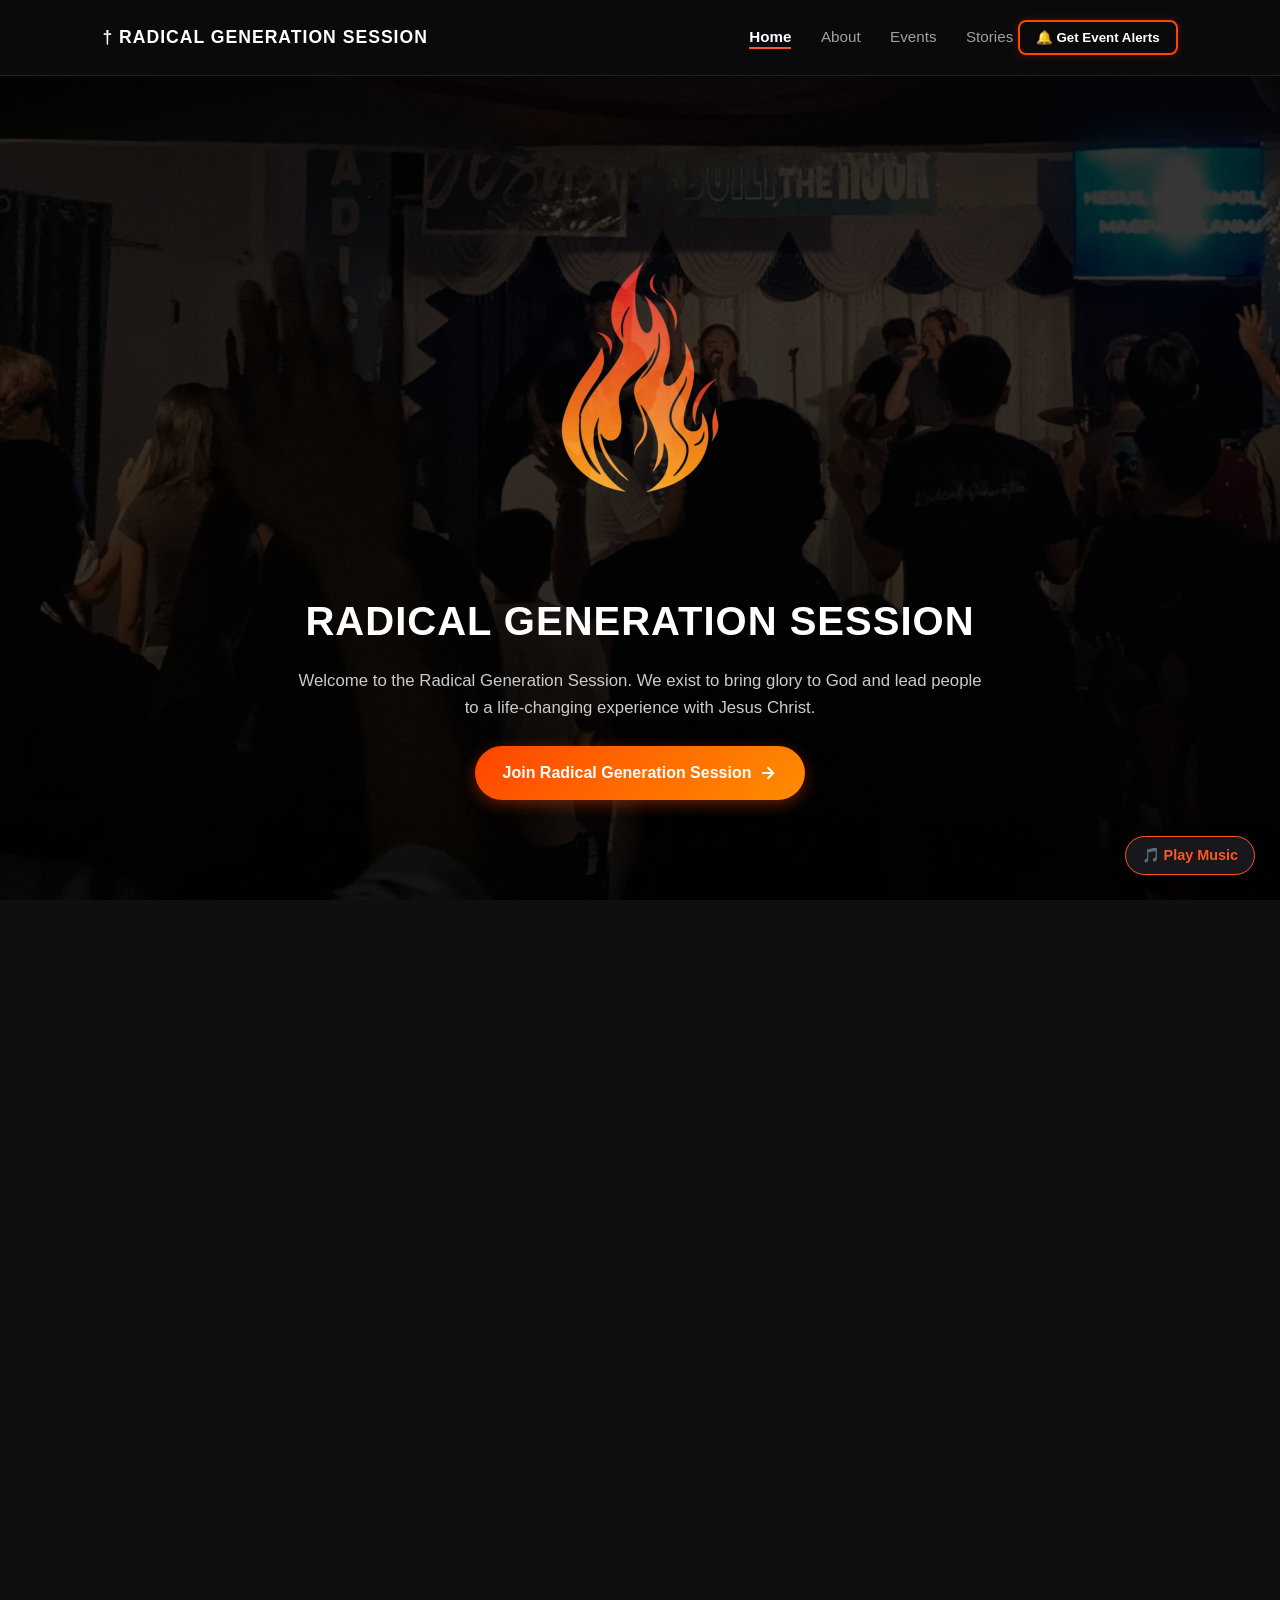
==== index.html @ 25a80cc8 "Fix install btn" ====
<!DOCTYPE html>
<html lang="en">

<head>
    <meta charset="UTF-8">
    <meta name="viewport" content="width=device-width, initial-scale=1.0">
    <meta name="google-site-verification" content="_Vs2YyUw2Pgkyx4G6cuYYoRx3PlEzMVV9MTxrG2JtIc" />
    <meta property="og:type" content="website">
    <meta property="og:url" content="https://radicalsession.vercel.app/">
    <meta property="og:title" content="Radical Generation Session">
    <meta property="og:description"
        content="Official website of Radical Generation Session. Join us and discover our upcoming events, sessions, and community updates.">
    <meta property="og:image" content="https://radicalsession.vercel.app/og-image.png">
    <meta property="og:image:secure_url" content="https://radicalsession.vercel.app/og-image.png">
    <meta property="og:image:type" content="image/png">
    <meta property="og:image:width" content="1200">
    <meta property="og:image:height" content="630">
    <meta name="theme-color" content="#ff5722">
    <title>Home | Radical Generation Session</title>
    <link rel="manifest" href="manifest.json">
    <link rel="stylesheet" href="../asset/style.css">
    <link rel="stylesheet" href="../asset/main.css">
    <link rel="stylesheet" href="https://cdnjs.cloudflare.com/ajax/libs/font-awesome/6.4.0/css/all.min.css">
    <script defer src="/_vercel/insights/script.js"></script>
    <!-- Google tag (gtag.js) -->
    <script async src="https://www.googletagmanager.com/gtag/js?id=G-73RLPNJV5B"></script>
    <script>
        window.dataLayer = window.dataLayer || [];
        function gtag() { dataLayer.push(arguments); }
        gtag('js', new Date());

        gtag('config', 'G-73RLPNJV5B');
    </script>
    <script src="https://cdn.onesignal.com/sdks/web/v16/OneSignalSDK.page.js" defer></script>
    <script>
        window.OneSignalDeferred = window.OneSignalDeferred || [];
        OneSignalDeferred.push(async function (OneSignal) {
            await OneSignal.init({
                appId: "712414ea-132e-44b8-88fd-bf781441266a",
                safari_web_id: "web.onesignal.auto.365cbfbd-b203-4342-b6f2-394fa1a1712a",
                notifyButton: {
                    enable: false,
                },
            });
        });
    
    </script>
</head>
<style>
    /* I-reset ang body at content-area para sakop ang buong lapad */
    body.main {
        margin: 0;
        padding: 0;
        width: 100%;
        overflow-x: hidden;
    }

    #content-area {
        width: 100%;
        margin: 0;
        padding: 0;
        box-sizing: border-box;
    }

    .frame {
        mix-blend-mode: screen;
        /* Para kainin at itago ang solid white background ng JPG */
        background: transparent;
    }

    /* Siguraduhing ang header at hero section ay walang fixed margin sa gilid tuwing mobile */
    @media (max-width: 768px) {

        .navigation,
        .hero {
            width: 100%;
            margin-left: 0;
            margin-right: 0;
            padding-left: 10px;
            padding-right: 10px;
            box-sizing: border-box;
        }
    }
</style>

<body class="main">
    <audio id="bgMusic" loop>
        <source src="../music/liyab.mp3" type="audio/mp3">
        Your browser does not support the audio element.
    </audio>

    <!-- Floating Play/Pause Music Button (Para kontrolin ng user) -->
    <button id="musicToggleBtn" onclick="toggleMusic()" class="music-btn" title="Toggle Background Music">
        🎵 Play Music
    </button>
    <main id="content-area">


        <!-- Navigation Header -->
        <header class="navigation">
            <div class="logo">† RADICAL GENERATION SESSION</div>
            <nav>
                <a href="index.html" class="active">Home</a>
                <a href="About.html">About</a>
                <a href="Events.html">Events</a>
                <a href="stories.html">Stories</a>
                <!-- Custom OneSignal Notification Button -->
                <button id="subscribeBtn" class="rgen-notification-btn">
                    🔔 Get Event Alerts
                </button>
                <button id="installBtn" style="display: none;">📲 Install RGen App</button>
            </nav>
        </header>

        <!-- Hero Section -->
        <section class="hero">
            <div class="overlay">
                <div class="content">
                    <div class="flame-container">
                        <img src="images/flame3.png" alt="fire" width="300px" class="frame">
                        <span class="spark s1"></span>
                        <span class="spark s2"></span>
                        <span class="spark s3"></span>
                    </div>
                    <h1 class="typing-text"><br>RADICAL GENERATION SESSION</h1>
                    <p>
                        Welcome to the Radical Generation Session. We exist to bring glory to God and lead people to a
                        life-changing experience with Jesus Christ.
                    </p>
                    <a href="https://www.facebook.com/profile.php?id=61561593338354" target="_blank"
                        class="btn-join">Join Radical Generation Session
                        <svg xmlns="http://www.w3.org/2000/svg" width="18" height="18" viewBox="0 0 24 24" fill="none"
                            stroke="currentColor" stroke-width="2.5" stroke-linecap="round" stroke-linejoin="round"
                            style="margin-left: 8px; transition: transform 0.3s ease;">
                            <path d="M5 12h14"></path>
                            <path d="m12 5 7 7-7 7"></path>
                        </svg>
                    </a>
                </div>
            </div>
        </section>
        <section class="visit-section">
            <div class="#about-heading">
                <h2>Plan Your Visit</h2>
                <div class="about-line"></div>
                <p style="color: #aaa; margin-top: 10px; font-size: 0.95rem;">First time joining us? Narito ang ilang
                    simpleng gabay para sa iyo!</p>
            </div>
            <div class="visit-grid">
                <div class="visit-step">
                    <span class="step-number">01</span>
                    <h4>Anong Oras Kami?</h4>
                    <p>Nagtitipon kami ng Linggo ng hapon 2:00 PM <b>LAST SUNDAY OF THE MONTH</b>. Mas magandang
                        dumating ng 5 minuto bago magsimula.</p>
                </div>
                <div class="visit-step">
                    <span class="step-number">02</span>
                    <h4>Saan ang Venue?</h4>
                    <p>📍 Jesus Christ the Word of Salvation Church
                        445 T. Sulit St., Brgy. Martirez Del ’96, Pateros</p>
                </div>
                <div class="visit-step">
                    <span class="step-number">03</span>
                    <h4>Ano ang Isusuot?</h4>
                    <p>Magsuot ka lamang ng komportable at casual na damit. Mas mahalaga ang iyong presensya kaysa
                        porma!</p>
                </div>
                <div class="visit-step">
                    <span class="step-number">04</span>
                    <h4>May Babayaran Ba?</h4>
                    <p>Libre ang Pag attend sa ating Radical Generation Session. Lahat ay welcome na sumamba at MagJoin.
                    </p>
                </div>
            </div>
        </section>
        <!-- UPCOMING EVENTS SECTION -->
        <section class="events-section">
            <div class="about-heading">
                <h2>Main Events</h2>
                <div class="about-line"></div>
                <p>Sama-sama tayong magtipon at sumamba! Narito ang aming mga susunod na gawain.</p>
            </div>

            <div class="events-grid">
                <!-- Event Card 1 -->
                <div class="event-card">
                    <div class="event-badge">LAST SUNDAY OF THE MONTH</div>
                    <div class="event-content">
                        <span class="event-type">Worship & Word Session</span>
                        <h3>R Gen Session</h3>
                        <p class="event-info">📍 JESUS CHRIST WORD OF SALVATION CHURCH | 🕒 2:00 PM</p>
                        <p class="event-desc">Hapon na full of hype, high-energy praise, at inspiring Word session para
                            sa lahat ng youth.</p>

                    </div>
                </div>

                <!-- Event Card 2 -->
                <div class="event-card">
                    <div class="event-badge">EVERY SUNDAY</div>
                    <div class="event-content">
                        <span class="event-type">Sunday Service</span>
                        <h3>Sunday Service</h3>
                        <p class="event-info">📍 JESUS CHRIST WORD OF SALVATION CHURCH | 🕒 9:00 AM</p>
                        <p class="event-desc">Simulan ang iyong linggo na may kapayapaan at kagalakan. Magkita-kita tayo
                            sa tahanan ng Panginoon!</p>

                    </div>
                </div>
            </div>
        </section>
        <section class="faq-section">
            <div class="about-heading">
                <h2>Frequently Asked Questions</h2>
                <div class="about-line"></div>
                <p>May mga tanong ka ba? Narito ang mga sagot para sa iyo!</p>
            </div>

            <div class="faq-container">
                <div class="faq-item">
                    <button class="faq-question">
                        <span>Sino ba ang pwedeng sumali sa Radical Generation Session?</span>
                        <span class="faq-icon">+</span>
                    </button>
                    <div class="faq-answer">
                        <p>Lahat ng kabataan ay buong-pusong welcome dito! basta't gusto mong matuto, worship, at
                            makasama ang ating komunidad.</p>
                    </div>
                </div>

                <div class="faq-item">
                    <button class="faq-question">
                        <span>Kailangan ko bang magbayad para umattend?</span>
                        <span class="faq-icon">+</span>
                    </button>
                    <div class="faq-answer">
                        <p>Libre ang lahat ng ating mga pagtitipon at worship sessions. Walang anumang bayad para
                            makasama at makiisa sa aming mga gawain.</p>
                    </div>
                </div>

                <div class="faq-item">
                    <button class="faq-question">
                        <span>Anong klase ng mga kanta ang kinakanta tuwing session?</span>
                        <span class="faq-icon">+</span>
                    </button>
                    <div class="faq-answer">
                        <p>Mga modern worship songs at upbeat praise jams na tiyak na sasabay ka sa vibe, walang bored
                            moments dito!</p>
                    </div>
                </div>

                <div class="faq-item">
                    <button class="faq-question">
                        <span>Paano ko makikilala ang mga youth leaders o humingi ng prayer?</span>
                        <span class="faq-icon">+</span>
                    </button>
                    <div class="faq-answer">
                        <p>Pwede kang lumapit sa ating mga core leaders pagkatapos ng session o i-click ang "Join
                            Radical Generation Session" button sa itaas para mag-message sa aming official Facebook
                            page.</p>
                    </div>
                </div>
            </div>
        </section>
    </main>
    <!-- 1. TESTIMONIES / LIFE STORIES CAROUSEL -->
    <section class="testimonies-section">
        <div class="about-heading">
            <h2>Life Stories & Testimonies</h2>
            <div class="about-line"></div>
            <p>Mula sa kadiliman patungo sa liwanag—narito ang kwento ng pagbabago ng mga kabataan.</p>
        </div>

        <div class="testimonies-carousel">
            <button class="carousel-btn prev-btn" onclick="moveSlide(-1)">&#10094;</button>

            <div class="testimonial-card-wrapper">
                <div class="testimonial-card active">
                    <p class="quote">"Sobrang saya sa pakiramdam nang maranasan ko ang pagmamahal ng Diyos sa R Gen
                        Session. Natagpuan ko rito ang tunay na saya, mga totoong kaibigan, at pamilyang nagmamalasakit
                        sa akin."</p>
                    <h4 class="author-name">Sanjee</h4>
                    <span class="author-role">R Gen Attendee</span>
                </div>

                <div class="testimonial-card">
                    <p class="quote">"Pure joy at unforgettable moments talaga sa R Gen Session! Dahil kay Jesus,
                        nakahanap ako ng mga solid na kaibigan at pamilya—no cap, 'di ko na feel na mag-isa ako</p>
                    <h4 class="author-name">Isaac</h4>
                    <span class="author-role">R Gen Attendee</span>
                </div>

                <div class="testimonial-card">
                    <p class="quote">"Napakasayang maging bahagi ng komunidad na ito. Walang judgment, puro pagmamahal
                        at suporta sa espirituwal na paglago ng bawat isa."</p>
                    <h4 class="author-name">Joshua Santos</h4>
                    <span class="author-role">R Gen Attendee</span>
                </div>
            </div>

            <button class="carousel-btn next-btn" onclick="moveSlide(1)">&#10095;</button>
        </div>
    </section>

    <!-- YOUTH WALL OF TESTIMONIES SECTION -->
    <section class="testimonies-section">
        <div class="testimonies-wrapper">

            <!-- HEADER (SA ITAAS) -->
            <div class="testimonies-header">
                <h2>Youth Testimonies</h2>
                <p>Basahin ang mga kwento ng pagbabago, pag-asa, at gabay ng Panginoon sa buhay ng ating mga miyembro.
                </p>
            </div>

            <!-- CARDS GRID (SA GITNA) -->
            <div class="testimonies-grid">
                <!-- Card 1 -->
                <div class="testimony-card">
                    <div class="quote-icon">❝</div>
                    <p class="story-excerpt">"Akala ko noon nag-iisa lang ako sa mga problema ko sa school at pamilya.
                        Pero nung sumali ako dito, nahanap ko ang tunay na pamilya at lakas kay Lord."</p>
                    <div class="story-author">
                        <h4>Santino</h4>
                        <span>Youth Member</span>
                    </div>
                </div>

                <!-- Card 2 -->
                <div class="testimony-card">
                    <div class="quote-icon">❝</div>
                    <p class="story-excerpt">"Dati mahiyain ako at takot humarap sa maraming tao. Dahil sa mga youth
                        sessions natin, natutunan kong i-surrender ang takot ko at gamitin ang talento ko para sa
                        Kanya."</p>
                    <div class="story-author">
                        <h4>Lei</h4>
                        <span>Youth Leader</span>
                    </div>
                </div>
            </div>

            <!-- BUTTON (SA IBABA) -->
            <div class="testimonies-action">
                <a href="stories.html" class="btn-stories">Read More Stories →</a>
            </div>

        </div>

    </section>

    <!-- 3. INTERACTIVE DARK FOOTER -->
    <footer class="site-footer">
        <div class="footer-container">
            <div class="footer-col">
                <h3>† Radical Generation</h3>
                <p>We exist to bring glory to God and lead young people to a life-changing experience with Jesus Christ.
                </p>
            </div>

            <div class="footer-col">
                <h4>Quick Links</h4>
                <ul>
                    <li><a href="index.html">Home</a></li>
                    <li><a href="About.html">About Us</a></li>
                    <li><a href="Events.html">Events</a></li>
                    <li><a href="sermons.html">Sermons</a></li>
                </ul>
            </div>

            <div class="footer-col">
                <h4>Gathering Schedule</h4>
                <p><strong>Youth Session:</strong> 2:00 PM LAST SUNDAY OF THE MONTH</p><br>
                <p><strong>Venue:</strong>📍 Jesus Christ the Word of Salvation Church
                    445 T. Sulit St., Brgy. Martirez Del ’96, Pateros</p>
            </div>

            <div class="footer-col">
                <h4>Connect With Us</h4>
                <div class="social-links">
                    <a href="https://www.facebook.com/profile.php?id=61561593338354" target="_blank" class="social-icon"
                        aria-label="Facebook">
                        <i class="fab fa-facebook-f"></i>
                    </a>
                    <a href="#" target="_blank" class="social-icon" aria-label="Instagram">
                        <i class="fab fa-instagram"></i>
                    </a>
                    <a href="#" target="_blank" class="social-icon" aria-label="YouTube">
                        <i class="fab fa-youtube"></i>
                    </a>
                </div>
            </div>
        </div>

        <div class="footer-bottom">
            <p>&copy; 2026 Radical Generation Session. All Rights Reserved.</p>
        </div>
    </footer>

    <script src="script.js"></script>
    <script>
      if ('serviceWorker' in navigator) {
        window.addEventListener('load', () => {
          navigator.serviceWorker.register('/sw.js')
            .then(reg => console.log('Service Worker registered! Scope:', reg.scope))
            .catch(err => console.log('Service Worker registration failed:', err));
        });
      }
    </script>
</body>

</html>
---- asset/style.css ----
/* Reset & Base Styles */
* {
    margin: 0;
    padding: 0;
    box-sizing: border-box;
    font-family: 'Poppins', sans-serif;
}

body, .main {
    background-color: #0f0f11;
    color: #f1f1f1;
    line-height: 1.6;
    animation: fadeIn 0.8s ease-in-out;
}
/* Header & Navigation */

html, body {
    width: 100%;
    height: 100%;
    overflow-x: hidden;
    overflow-y: hidden; /* Para mawala ang scrollbar */
    background-color: #0f0f11;
}
/* PWA Custom Install Button Styling */
#installBtn {
  background: linear-gradient(135deg, #ff5722, #ff8a65);
  color: #ffffff;
  font-family: inherit;
  font-size: 0.95rem;
  font-weight: 600;
  padding: 10px 20px;
  border: none;
  border-radius: 25px;
  cursor: pointer;
  box-shadow: 0 4px 15px rgba(255, 87, 34, 0.4);
  transition: all 0.3s ease;
  display: inline-flex;
  align-items: center;
  gap: 8px;
 
}

/* Hover and Active States */
#installBtn:hover {
  transform: translateY(-2px);
  box-shadow: 0 6px 20px rgba(255, 87, 34, 0.6);
  background: linear-gradient(135deg, #e64a19, #ff7043);
}

#installBtn:active {
  transform: translateY(0);
  box-shadow: 0 2px 8px rgba(255, 87, 34, 0.3);
}
/* Subtle Pulse Animation */
@keyframes pulse {
  0% {
    box-shadow: 0 0 0 0 rgba(255, 87, 34, 0.7);
  }
  70% {
    box-shadow: 0 0 0 12px rgba(255, 87, 34, 0);
  }
  100% {
    box-shadow: 0 0 0 0 rgba(255, 87, 34, 0);
  }
}
/* Custom OneSignal Flame Orange Button Style */
.rgen-notification-btn {
  background: transparent;
  border: 2px solid #ff4500;
  color: #ffffff;
  padding: 8px 16px;
  border-radius: 8px;
  font-weight: bold;
  cursor: pointer;
  transition: all 0.3s ease-in-out;
  box-shadow: 0 0 10px rgba(255, 69, 0, 0.2);
}

.rgen-notification-btn:hover {
  background: #ff4500;
  color: #ffffff;
  box-shadow: 0 0 15px rgba(255, 69, 0, 0.6);
}
/* Navigation Header Animation */
.navigation {
    display: flex;
    justify-content: space-between;
    align-items: center;
    padding: 20px 8%;
    background-color: #0a0a0c;
    position: sticky;
    top: 0;
    z-index: 1000;
    border-bottom: 1px solid #222;
    /* Animation para bumaba ang header pagka-load ng page */
    animation: slideDownNav 0.8s ease-out;
}

@keyframes slideDownNav {
    from {
        opacity: 0;
        transform: translateY(-20px);
    }
    to {
        opacity: 1;
        transform: translateY(0);
    }
}

.logo {
    font-weight: 700;
    font-size: 1.1rem;
    color: #ffffff;
    letter-spacing: 1px;
    transition: transform 0.3s ease;
}

.logo:hover {
    transform: scale(1.02);
}

.navigation nav a {
    color: #a0a0a0;
    text-decoration: none;
    margin-left: 25px;
    font-size: 0.95rem;
    position: relative;
    padding-bottom: 4px;
    transition: color 0.3s ease;
}

/* Modern Expanding Underline Animation para sa Navigation Links */
.navigation nav a::after {
    content: '';
    position: absolute;
    width: 0;
    height: 2px;
    bottom: 0;
    left: 0;
    background-color: #ff5722; /* Kulay ng accent / flame mo */
    transition: width 0.35s cubic-bezier(0.16, 1, 0.3, 1);
}

.navigation nav a:hover::after,
.navigation nav a.active::after {
    width: 100%;
}

.navigation nav a:hover, 
.navigation nav a.active {
    color: #ffffff;
    font-weight: 600;
}
/* Hero Section (Home & General) */
.hero {
    position: relative;
    width: 100%;
    min-height: 80vh; /* Gawing min-height sa halip na fixed calc para may allowance */
    background: linear-gradient(rgba(0, 0, 0, 0.75), rgba(0, 0, 0, 0.85)), url('../images/youth.jpg') center/cover no-repeat;
    display: flex;
    align-items: center;
    justify-content: center;
    text-align: center;
    padding: 40px 20px;
}
/* Para sa flame image size at margin */
.hero .content img.frame, .hero-small .content img.frame {
    width: 250px; /* Pwede mong paliitin (halimbawa: 220px) o lakihan */
    margin-bottom: 15px; /* Agwat sa pagitan ng image at ng title heading */
}
.overlay {
    width: 100%;
    max-width: 900px;
    margin: 0 auto;
    display: flex;
    flex-direction: column;
    align-items: center;
    gap: 15px;
}
.content h1 {
    font-size: 2.5rem;
    font-weight: 700;
    margin-bottom: 15px;
    color: #ffffff;
    letter-spacing: 1px;
}

.content p {
    font-size: 1.05rem;
    color: #cccccc;
    max-width: 700px;
    margin: 0 auto 25px auto;
}

.btn-join {
    position: relative;
    display: inline-flex;
    align-items: center;
    justify-content: center;
    padding: 14px 28px;
    font-size: 1rem;
    font-weight: 700;
    color: #ffffff;
    text-decoration: none;
    border-radius: 50px; /* Fully rounded pill style */
    background: linear-gradient(135deg, #ff4500 0%, #ff6b00 50%, #ff8c00 100%);
    box-shadow: 0 4px 15px rgba(255, 69, 0, 0.4);
    overflow: hidden;
    cursor: pointer;
    transition: all 0.35s cubic-bezier(0.16, 1, 0.3, 1);
    animation: flamePulse 3s infinite ease-in-out; /* Continuous ambient pulse */
}

/* Shimmer Light Effect Across Button */
.btn-join::before {
    content: '';
    position: absolute;
    top: 0;
    left: -100%;
    width: 100%;
    height: 100%;
    background: linear-gradient(
        120deg,
        transparent,
        rgba(255, 255, 255, 0.35),
        transparent
    );
    transition: left 0.6s ease;
}

/* Hover State (Aangat, Mas Lalakas ang Glow) */
.btn-join:hover {
    transform: translateY(-4px) scale(1.03);
    box-shadow: 0 10px 25px rgba(255, 69, 0, 0.7);
    color: #ffffff;
}

.btn-join:hover::before {
    left: 100%; /* Dadaan ang liwanag mula kaliwa pakanan */
}

/* Active Click State */
.btn-join:active {
    transform: translateY(-1px) scale(0.98);
    box-shadow: 0 5px 15px rgba(255, 69, 0, 0.5);
}

/* Continuous Flame Glow Animation */
@keyframes flamePulse {
    0% {
        box-shadow: 0 4px 15px rgba(255, 69, 0, 0.4);
    }
    50% {
        box-shadow: 0 6px 22px rgba(255, 107, 0, 0.75);
    }
    100% {
        box-shadow: 0 4px 15px rgba(255, 69, 0, 0.4);
    }
}
.btn-join:hover svg {
    transform: translateX(5px);
}
/* Events */
.container {
    display: flex;
    height: 90vh;
    padding:  40px;
    margin-top: 30px;
   justify-content: flex-start;
   align-items: end;
   animation-name: fade;
   animation-duration: 3s;
   
}
img {
    border-radius: 30px;
    
}
.container {
    color:white;
    display: flex;
    justify-content: center;
    align-items: center;
}
.container p {
  font-size: 16px;
  padding-left: 100px;
}
.title {
  font-family: Arial, Helvetica, sans-serif;
  font-size: 50px;
  padding-left: 100px;
}

/* Siguraduhing may solid background ang bawat card para hindi lumusot ang background image */
.card {
    background: #18181c !important; /* Solid dark background */
    border: 1px solid #2a2a30;
    border-radius: 12px;
    padding: 15px;
    box-shadow: 0 8px 20px rgba(0, 0, 0, 0.6);
    transition: transform 0.3s ease;
}

.card:hover {
    transform: translateY(-5px);
    border-color: #444;
}

/* Istilo para sa mga larawan sa loob ng card */
.card img {
    width: 100%;
    height: 180px;
    object-fit: cover;
    border-radius: 8px;
    margin-bottom: 10px;
}

/* Istilo para sa text sa ilalim ng larawan */
.card p {
    color: #f1f1f1;
    font-size: 0.95rem;
    font-weight: 500;
    text-align: center;
    margin-top: 8px;
}

/* Gallery Grid Layout (Siguraduhing naka-grid o flex para hindi magpatong-patong) */
.gallery {
    display: grid;
    grid-template-columns: repeat(auto-fit, minmax(240px, 1fr));
    gap: 25px;
    padding: 20px 0;
}



@keyframes glow {
    0% { box-shadow: 0 0 5px rgb(255, 53, 2); }
  50% { box-shadow: 0 0 20px rgb(255, 102, 0); }
  100% { box-shadow: 0 0 5px rgb(255, 136, 0); }
}
@keyframes slideUp {
  from{transform:translatey(100px)}
}
@keyframes fade {
    from{opacity: 0}
    to{opacity: 1}
}

@keyframes fadeIn {
    from {
        opacity: 0;
        transform: translateY(10px);
    }
    to {
        opacity: 1;
        transform: translateY(0);
    }
}
@media (max-width: 768px) {
    /* Ginagawang full-width at inaalis ang gilid-gilid na espasyo sa mobile */
    .navigation {
        width: 100%;
        padding: 15px 15px;
        flex-direction: column;
        gap: 12px;
        box-sizing: border-box;
    }

    /* Lakihan nang kaunti ang logo para madaling basahin */
    .navigation .logo {
        font-size: 1.1rem;
        text-align: center;
    }

    /* Ayusin ang agwat at ayos ng nav links sa phone screen */
    .navigation nav {
        display: flex;
        justify-content: center;
        align-items: center;
        gap: 14px;
        width: 100%;
        flex-wrap: wrap;
    }

    /* Palakihin ang clickable area (padding) ng Home, About, Events, Stories para madaling pindutin ng daliri */
    .navigation nav a {
        font-size: 0.95rem;
        padding: 8px 10px;
        font-weight: 600;
        display: inline-block;
    }
}

/* --- ABOUT PAGE SPECIFIC STYLES (Para hindi mag-duplicate) --- */

.about-page {
    background-color: #0f0f11;
    color: #f1f1f1;
    margin: 0;
    font-family: 'Poppins', sans-serif;
}


.about-hero-overlay h1 {
    font-size: 2.8rem;
    font-weight: 700;
    margin-bottom: 10px;
    color: #ffffff;
}

.about-hero-overlay p {
    font-size: 1.1rem;
    color: #b0b0b0;
}

.about-main-container {
    max-width: 1100px;
    margin: 0 auto;
    padding: 50px 20px;
}

.about-content-block {
    margin-bottom: 60px;
}
.about-content-block.team-section {
    display: flex;
    flex-wrap: wrap;
    justify-content: center;
    gap: 30px;
    max-width: 1200px;
    margin: 0 auto;
    padding: 40px 20px;
    align-items: stretch; /* Sinisiguradong pantay ang haba ng bawat grupo */
}
.about-heading {
    text-align: center;
    margin-bottom: 40px;
}

.about-heading h2 {
    font-size: 2rem;
    color: #ffffff;
    letter-spacing: 1px;
}

.about-line {
    width: 60px;
    height: 3px;
    background-color: #ffffff;
    margin: 10px auto 0 auto;
}

/* Grids */
.about-grid-2 {
    display: grid;
    grid-template-columns: repeat(auto-fit, minmax(320px, 1fr));
    gap: 30px;
}

.about-grid-3 {
    display: grid;
    grid-template-columns: repeat(auto-fit, minmax(280px, 1fr));
    gap: 25px;
}

/* Cards */
.about-card {
    background: #18181c;
    padding: 35px;
    border-radius: 10px;
    border: 1px solid #282830;
    box-shadow: 0 4px 15px rgba(0, 0, 0, 0.5);
}

.about-card h3 {
    font-size: 1.4rem;
    margin-bottom: 15px;
    color: #ffffff;
    border-bottom: 1px solid #333;
    padding-bottom: 8px;
}

.about-card p {
    color: #cccccc;
    font-size: 0.95rem;
    line-height: 1.6;
}

/* Value Boxes */
.about-value-box {
    background: #18181c;
    padding: 30px;
    border-radius: 10px;
    border-left: 4px solid #ff5722;
    border-top: 1px solid #282830;
    border-right: 1px solid #282830;
    border-bottom: 1px solid #282830;
}

.about-value-box h4 {
    font-size: 1.2rem;
    margin-bottom: 10px;
    color: #ffffff;
}

.about-value-box p {
    color: #aaaaaa;
    font-size: 0.9rem;
}

/* Call to Action */
.about-cta {
    text-align: center;
    background: #18181c;
    padding: 50px 20px;
    border-radius: 10px;
    border: 1px solid #282830;
    margin-top: 40px;
}

.about-cta h2 {
    margin-bottom: 10px;
    color: #ffffff;
}

.about-cta p {
    color: #aaa;
    margin-bottom: 25px;
}

/* Styling para sa See Events and Memories Button (.about-btn) */
.about-btn {
    position: relative;
    display: inline-flex;
    align-items: center;
    justify-content: center;
    gap: 10px;
    padding: 14px 28px;
    font-size: 1rem;
    font-weight: 700;
    color: #ffffff;
    text-decoration: none;
    border-radius: 50px; /* Fully rounded pill style */
    background: linear-gradient(135deg, #ff4500 0%, #ff6b00 50%, #ff8c00 100%);
    box-shadow: 0 4px 15px rgba(255, 69, 0, 0.4);
    overflow: hidden;
    cursor: pointer;
    transition: all 0.35s cubic-bezier(0.16, 1, 0.3, 1);
    animation: flamePulse 3s infinite ease-in-out; /* Continuous ambient pulse */
}

/* Shimmer Light Effect Across Button */
.about-btn::before {
    content: '';
    position: absolute;
    top: 0;
    left: -100%;
    width: 100%;
    height: 100%;
    background: linear-gradient(
        120deg,
        transparent,
        rgba(255, 255, 255, 0.35),
        transparent
    );
    transition: left 0.6s ease;
}

/* Hover State (Aangat at mas liliwanag ang glow) */
.about-btn:hover {
    transform: translateY(-4px) scale(1.03);
    box-shadow: 0 10px 25px rgba(255, 69, 0, 0.7);
    color: #ffffff;
}

.about-btn:hover::before {
    left: 100%; /* Dadaan ang liwanag mula kaliwa pakanan */
}

/* Active Click State */
.about-btn:active {
    transform: translateY(-1px) scale(0.98);
    box-shadow: 0 5px 15px rgba(255, 69, 0, 0.5);
}




/* --- MOBILE RESPONSIVE DESIGN --- */

/* Para sa mga tablets at maliliit na laptop (Max width: 900px) */
@media screen and (max-width: 900px) {
    .navigation {
        padding: 15px 5%;
        flex-direction: column;
        gap: 12px;
    }

    .navigation nav {
        display: flex;
        gap: 15px;
        flex-wrap: wrap;
        justify-content: center;
    }

    .navigation nav a {
        margin-left: 0;
        font-size: 0.9rem;
    }

    .about-hero-section, .hero {
        height: 35vh;
        padding: 15px;
    }

    .about-hero-overlay h1, .content h1 {
        font-size: 2.1rem;
    }

    .about-main-container, #content-area {
        padding: 30px 15px;
    }
}

/* Para sa mga mobile phones (Max width: 600px) */
@media screen and (max-width: 600px) {
    .logo {
        font-size: 1rem;
        text-align: center;
    }

    .navigation nav {
        gap: 10px;
    }

    .navigation nav a {
        font-size: 0.85rem;
    }

    .about-hero-section, .hero {
        height: 30vh;
    }

    .about-hero-overlay h1, .content h1 {
        font-size: 1.7rem;
    }

    .about-hero-overlay p, .content p {
        font-size: 0.95rem;
    }

    /* Ginagawang isang column na lang ang mga grid para hindi siksikan */
    .about-grid-2, .about-grid-3, .gallery {
        grid-template-columns: 1fr;
        gap: 20px;
    }

    .about-card, .about-value-box, .card {
        padding: 20px;
    }

    .about-cta, .cta-section {
        padding: 35px 15px;
    }
}
.group-title{
    color: #ff5722;
    font-size: 1.15rem;
    font-weight: 700;
    letter-spacing: 1.5px;
    margin-bottom: 18px;
 
}

/* Team Profile Cards Section */

.team-grid {
    display: grid;
  grid-template-columns: repeat(auto-fit, minmax(260px, 1fr));
    gap: 25px;
    justify-content: center;
    align-items: stretch; /* Pantay ang taas ng mga cards */
    max-width: 1100px;
    margin: 0 auto;
}
.team-card {
    background: #16181e;
    border: 1px solid #2a2d36;
    border-radius: 16px;
    overflow: hidden;
    display: flex;
    flex-direction: column;
    justify-content: space-between;
    transition: transform 0.35s ease, border-color 0.35s ease, box-shadow 0.35s ease;
    cursor: pointer;
    height: 100%;
    box-shadow: 0 8px 20px rgba(0, 0, 0, 0.4);
}

/* Pantay na Sukat ng Larawan at Grayscale-to-Color / Hover Animation */
.team-card .team-img {
 width: 100%;
    height: 350px; /* Pantay-pantay na taas para sa lahat ng cards */
    object-fit: cover; /* Pinupuno ang buong lagayan nang hindi nasisira ang itsura */
    border-radius: 16px;
    margin: 0;
    padding: 0;
    display: block;
    filter: grayscale(100%);
    opacity: 0.85;
    transition: filter 0.4s ease, opacity 0.4s ease, transform 0.4s ease;
}

/* Hover Effect: Aangat ang card at magiging full color ang larawan */
.team-card:hover {
    transform: translateY(-8px);
    border-color: #ff4500;
    box-shadow: 0 12px 30px rgba(255, 69, 0, 0.35);
}
.team-card:hover .team-img {
    filter: grayscale(0%);
    opacity: 1;
    transform: scale(1.02);
}

/* Card Info Styling */
.team-info {
    padding: 20px;
    text-align: center;
    background: #16181e;
    flex-grow: 1;
    display: flex;
    flex-direction: column;
    justify-content: center;
}

.team-info h3 {
    color: #ffffff;
    font-size: 1.15rem;
    font-weight: 600;
    margin-bottom: 5px;
}

.team-info span {
    display: block;
    color: #ff6b00;
    font-size: 0.85rem;
    font-weight: 600;
    text-transform: uppercase;
    letter-spacing: 0.5px;
    margin-bottom: 8px;
}

.team-info p {
    color: #94a3b8;
    font-size: 0.82rem;
    line-height: 1.4;
    margin: 0;
}

/* Responsive para sa Mobile Screen */
@media (max-width: 768px) {
    .team-grid {
        grid-template-columns: 1fr;
        max-width: 340px;
    }
}
/* Plan Your Visit Section */
/* Plan Your Visit Styles */
.visit-section {
    padding: 60px 20px;
    max-width: 1100px;
    margin: 40px auto 0 auto; /* Binigyan ng space mula sa hero section */
    position: relative;
    z-index: 2; /* Sinisigurong nasa ibabaw ito at hindi natatakpan */
    background-color: #0f0f11;
}

.about-heading {
    text-align: center;
    margin-bottom: 40px;
}

.about-heading h2 {
    font-size: 2rem;
    color: #ffffff;
    letter-spacing: 1px;
}

.about-line {
    width: 60px;
    height: 3px;
    background-color: #ff5722;
    margin: 10px auto 0 auto;
}

/* ==========================================
   PLAN YOUR VISIT SECTION (Aesthetic & Aligned)
   ========================================== */
/* ==========================================
   PLAN YOUR VISIT SECTION & ANIMATIONS
   ========================================== */
.visit-section {
    padding: 80px 20px;
    max-width: 1200px;
    margin: 0 auto;
    background-color: transparent;
    /* Animation kapag nag-scroll pababa papunta rito */
    animation: fadeInUp 0.8s ease-out forwards;
}

/* Keyframes para sa Smooth Fade-In at Slide-Up effect */
@keyframes fadeInUp {
    from {
        opacity: 0;
        transform: translateY(40px);
    }
    to {
        opacity: 1;
        transform: translateY(0);
    }
}

/* Staggered delay effect para sa bawat card para isa-isa silang umakyat */
.visit-grid .visit-step:nth-child(1) {
    animation: fadeInUp 0.8s ease-out 0.1s forwards;
}
.visit-grid .visit-step:nth-child(2) {
    animation: fadeInUp 0.8s ease-out 0.2s forwards;
}
.visit-grid .visit-step:nth-child(3) {
    animation: fadeInUp 0.8s ease-out 0.3s forwards;
}
.visit-grid .visit-step:nth-child(4) {
    animation: fadeInUp 0.8s ease-out 0.4s forwards;
}

/* Base style ng Cards na may smooth hover transition */
.visit-step {
    background: #18181c;
    border: 1px solid #282830;
    border-radius: 12px;
    padding: 30px 22px;
    text-align: left;
    position: relative;
    overflow: hidden;
    opacity: 0; /* Nagsisimula nang nakatago para sa animation */
    transform: translateY(30px);
    transition: transform 0.3s ease, border-color 0.3s ease, box-shadow 0.3s ease;
}

.visit-step:hover {
    transform: translateY(-8px);
    border-color: #ff5722;
    box-shadow: 0 12px 30px rgba(255, 87, 34, 0.2);
}

.visit-step .step-number {
    font-size: 2.8rem;
    font-weight: 800;
    color: rgba(255, 87, 34, 0.25);
    position: absolute;
    top: 15px;
    right: 20px;
    pointer-events: none;
    transition: color 0.3s ease;
}

.visit-step:hover .step-number {
    color: rgba(255, 87, 34, 0.55); /* Luminaw ang number kapag ho-hover */
}

.visit-step h4 {
    color: #ffffff;
    font-size: 1.15rem;
    font-weight: 600;
    margin-bottom: 12px;
    padding-right: 30px;
}

.visit-step p {
    color: #b0b0b8;
    font-size: 0.88rem;
    line-height: 1.6;
    margin: 0;
}

/* ==========================================
   FAQ ACCORDION SECTION STYLING
   ========================================== */
.faq-section {
    padding: 80px 20px;
    max-width: 900px;
    margin: 0 auto;
}

.faq-container {
    margin-top: 40px;
    display: flex;
    flex-direction: column;
    gap: 15px;
}

.faq-item {
    background: #18181c;
    border: 1px solid #282830;
    border-radius: 10px;
    overflow: hidden;
    transition: border-color 0.3s ease;
}

.faq-item:hover {
    border-color: #ff5722;
}

.faq-question {
    width: 100%;
    background: none;
    border: none;
    padding: 20px 25px;
    display: flex;
    justify-content: space-between;
    align-items: center;
    color: #ffffff;
    font-size: 1.05rem;
    font-weight: 600;
    text-align: left;
    cursor: pointer;
    transition: color 0.3s ease;
}

.faq-question:hover {
    color: #ff5722;
}

.faq-icon {
    font-size: 1.3rem;
    font-weight: 400;
    color: #ff5722;
    transition: transform 0.3s ease;
}

/* Kapag aktibo o bukas ang FAQ */
.faq-item.active .faq-icon {
    transform: rotate(45deg);
}

.faq-answer {
    max-height: 0;
    overflow: hidden;
    transition: max-height 0.35s ease-out, padding 0.35s ease;
    padding: 0 25px;
    background: #121215;
}

.faq-answer p {
    color: #b0b0b8;
    font-size: 0.9rem;
    line-height: 1.6;
    margin: 0;
    padding-bottom: 20px;
}
/* Siguraduhing sakop ng Hero ang buong viewport height */
.hero, .hero-section {
    min-height: 100vh;
    height: 100vh;
    display: flex;
    flex-direction: column;
    justify-content: center;
    align-items: center;
    position: relative;
    box-sizing: border-box;
}
/* ==========================================
   UPCOMING EVENTS SECTION
   ========================================== */
.events-section {
    padding: 80px 20px;
    max-width: 1100px;
    margin: 0 auto;
}

.events-grid {
    display: grid;
    grid-template-columns: repeat(auto-fit, minmax(300px, 1fr));
    gap: 30px;
    margin-top: 40px;
}

.event-card {
    background: #18181c;
    border: 1px solid #282830;
    border-radius: 12px;
    padding: 25px;
    position: relative;
    display: flex;
    flex-direction: column;
    justify-content: space-between;
    transition: transform 0.3s ease, border-color 0.3s ease;
}

.event-card:hover {
    transform: translateY(-5px);
    border-color: #ff5722;
}

.event-badge {
    /* Kung naka-absolute man ito dati, palitan o idagdag ito: */
    display: inline-block;
    width: fit-content;
    margin-bottom: 12px; /* Magbibigay ng space sa pagitan ng badge at ng content sa ibaba */
    background-color: #ff4500;
    color: #ffffff;
    padding: 5px 12px;
    border-radius: 20px;
    font-size: 0.75rem;
    font-weight: bold;
}

.event-type {
    color: #ff5722;
    font-size: 0.85rem;
    font-weight: 600;
    text-transform: uppercase;
}

.event-content h3 {
    color: #ffffff;
    margin: 10px 0 5px 0;
}

.event-info {
    color: #aaaaaa;
    font-size: 0.85rem;
    margin-bottom: 15px;
}

.event-desc {
    color: #b0b0b8;
    font-size: 0.9rem;
    line-height: 1.5;
    margin-bottom: 20px;
}
/* Styling para sa Start Reading Button (.btn-event) */
.btn-event {
    position: relative;
    display: inline-flex;
    align-items: center;
    justify-content: center;
    gap: 10px;
    padding: 14px 28px;
    font-size: 1rem;
    font-weight: 700;
    color: #ffffff;
    text-decoration: none;
    border: none; /* Kung ito ay HTML button element, tanggalin ang default browser border */
    border-radius: 50px; /* Fully rounded pill style */
    background: linear-gradient(135deg, #ff4500 0%, #ff6b00 50%, #ff8c00 100%);
    box-shadow: 0 4px 15px rgba(255, 69, 0, 0.4);
    overflow: hidden;
    cursor: pointer;
    transition: all 0.35s cubic-bezier(0.16, 1, 0.3, 1);
    animation: flamePulse 3s infinite ease-in-out; /* Parehong flame glow animation */
}

/* Shimmer Light Effect Across Button */
.btn-event::before {
    content: '';
    position: absolute;
    top: 0;
    left: -100%;
    width: 100%;
    height: 100%;
    background: linear-gradient(
        120deg,
        transparent,
        rgba(255, 255, 255, 0.35),
        transparent
    );
    transition: left 0.6s ease;
}

/* Hover State (Aangat at mas liliwanag ang glow) */
.btn-event:hover {
    transform: translateY(-4px) scale(1.03);
    box-shadow: 0 10px 25px rgba(255, 69, 0, 0.7);
    color: #ffffff;
}

.btn-event:hover::before {
    left: 100%; /* Dadaan ang liwanag mula kaliwa pakanan */
}

/* Active Click State */
.btn-event:active {
    transform: translateY(-1px) scale(0.98);
    box-shadow: 0 5px 15px rgba(255, 69, 0, 0.5);
}
/* ==========================================
   PRAYER REQUEST MODAL POPUP
   ========================================== */
.modal-overlay {
    position: fixed;
    top: 0;
    left: 0;
    width: 100%;
    height: 100%;
    background: rgba(0, 0, 0, 0.85);
    display: none;
    align-items: center;
    justify-content: center;
    z-index: 1000;
    backdrop-filter: blur(5px);
}

.modal-box {
    background: #18181c;
    border: 1px solid #282830;
    width: 90%;
    max-width: 500px;
    padding: 30px;
    border-radius: 12px;
    position: relative;
    box-shadow: 0 10px 30px rgba(0, 0, 0, 0.5);
}

.modal-close {
    position: absolute;
    top: 15px;
    right: 20px;
    background: none;
    border: none;
    color: #aaaaaa;
    font-size: 1.8rem;
    cursor: pointer;
}

.modal-close:hover {
    color: #ff5722;
}

.modal-box h3 {
    color: #ffffff;
    margin-bottom: 8px;
}

.modal-box p {
    color: #aaaaaa;
    font-size: 0.88rem;
    margin-bottom: 20px;
}

.form-group {
    display: flex;
    flex-direction: column;
    margin-bottom: 15px;
    text-align: left;
}

.form-group label {
    color: #dddddd;
    font-size: 0.85rem;
    margin-bottom: 5px;
}

.form-group input, .form-group textarea {
    background: #101012;
    border: 1px solid #282830;
    color: #ffffff;
    padding: 10px 12px;
    border-radius: 6px;
    outline: none;
}

.form-group input:focus, .form-group textarea:focus {
    border-color: #ff5722;
}

.btn-submit {
    width: 100%;
    background: #ff5722;
    color: #ffffff;
    border: none;
    padding: 12px;
    border-radius: 6px;
    font-weight: 600;
    cursor: pointer;
    margin-top: 10px;
    transition: background 0.3s ease;
}

.btn-submit:hover {
    background: #e0481d;
}

.modal-success {
    text-align: center;
    padding: 20px 0;
}

.modal-success h4 {
    color: #ff5722;
    font-size: 1.4rem;
    margin-bottom: 10px;
}

/* Floating Music Toggle Button */
.music-btn {
    position: fixed;
    bottom: 25px;
    right: 25px;
    background: #18181c;
    color: #ff5722;
    border: 1px solid #ff5722;
    padding: 10px 16px;
    border-radius: 30px;
    font-size: 0.9rem;
    font-weight: 600;
    cursor: pointer;
    z-index: 9999;
    box-shadow: 0 4px 15px rgba(0, 0, 0, 0.4);
    transition: all 0.3s ease;
}

.music-btn:hover {
    background: #ff5722;
    color: #ffffff;
    transform: scale(1.05);
}

/* ==========================================
   1. TESTIMONIES CAROUSEL
   ========================================== */
.testimonies-section {
    padding: 80px 20px;
    max-width: 900px;
    margin: 0 auto;
}

.testimonies-carousel {
    display: flex;
    align-items: center;
    justify-content: space-between;
    gap: 20px;
    margin-top: 30px;
    position: relative;
}

.testimonial-card-wrapper {
    width: 100%;
    overflow: hidden;
    position: relative;
    min-height: 200px;
}

.testimonial-card {
    display: none;
    background: #18181c;
    border: 1px solid #282830;
    padding: 35px;
    border-radius: 12px;
    text-align: center;
    animation: fadeIn 0.5s ease-in-out;
}

.testimonial-card.active {
    display: block;
}

.testimonial-card .quote {
    color: #e0e0e0;
    font-style: italic;
    font-size: 1.05rem;
    line-height: 1.6;
    margin-bottom: 20px;
}

.testimonial-card .author-name {
    color: #ff5722;
    font-size: 1.1rem;
    font-weight: 700;
    margin-bottom: 3px;
}

.testimonial-card .author-role {
    color: #888890;
    font-size: 0.85rem;
}

.carousel-btn {
    background: #18181c;
    border: 1px solid #ff5722;
    color: #ff5722;
    width: 45px;
    height: 45px;
    border-radius: 50%;
    cursor: pointer;
    font-size: 1.2rem;
    transition: all 0.3s ease;
    flex-shrink: 0;
}

.carousel-btn:hover {
    background: #ff5722;
    color: #ffffff;
}

/* ==========================================
   2. SERMONS PREVIEW GRID
   ========================================== */

/* ==========================================
   3. FOOTER STYLING
   ========================================== */
.site-footer {
    background: #09090b;
    border-top: 1px solid #282830;
    padding: 60px 20px 20px 20px;
    margin-top: 60px;
}

.footer-container {
    max-width: 1200px;
    margin: 0 auto;
    display: grid;
    grid-template-columns: repeat(auto-fit, minmax(220px, 1fr));
    gap: 40px;
}

.footer-col h3 {
    color: #ffffff;
    margin-bottom: 15px;
}

.footer-col h4 {
    color: #ff5722;
    margin-bottom: 15px;
    font-size: 1rem;
}

.footer-col p, .footer-col li {
    color: #a0a0a8;
    font-size: 0.88rem;
    line-height: 1.6;
}

.footer-col ul {
    list-style: none;
    padding: 0;
}

.footer-col ul li {
    margin-bottom: 8px;
}

.footer-col a {
    color: #a0a0a8;
    text-decoration: none;
    transition: color 0.3s ease;
}

.footer-col a:hover {
    color: #ff5722;
}

/* Social Links Container */
.social-links {
    display: flex;
    gap: 15px;
    align-items: center;
    justify-content: center;
    margin-top: 20px;
}

/* Social Icon Button Styling */
/* Social Icon Button Styling */
.social-icon {
    display: inline-flex;
    align-items: center;
    justify-content: center;
    width: 45px;
    height: 45px;
    background-color: #16181e;
    border: 1px solid #2a2d36;
    border-radius: 50%;
    color: #ffffff; /* Kulay puti sa simula */
    font-size: 1.1rem;
    text-decoration: none;
    transition: all 0.35s cubic-bezier(0.16, 1, 0.3, 1);
    box-shadow: 0 4px 10px rgba(0, 0, 0, 0.3);
}

/* Hover Effect */
.social-icon:hover {
    background: linear-gradient(135deg, #ff4500 0%, #ff6b00 100%);
    border-color: #ff4500;
    color: #ffffff !important; /* Piliting gawing puti ang icon kapag hinover para kita */
    transform: translateY(-4px) scale(1.1);
    box-shadow: 0 8px 20px rgba(255, 69, 0, 0.5);
}

/* Siguraduhing kahit ang <i> tag sa loob ay maging puti */
.social-icon:hover i {
    color: #ffffff;
}

/* Active Click State */
.social-icon:active {
    transform: translateY(-1px) scale(0.95);
}
.footer-bottom {
    text-align: center;
    border-top: 1px solid #18181c;
    margin-top: 40px;
    padding-top: 20px;
    color: #666670;
    font-size: 0.8rem;
}
#modalDescription {
  white-space: pre-line; /* Ginagawa nitong active ang line breaks (\n) */
  margin-top: 10px;
  line-height: 1.5;
}
/* ==========================================
   STORIES PAGE STYLING
   ========================================== */
.hero-small {
    background: linear-gradient(rgba(0, 0, 0, 0.75), rgba(0, 0, 0, 0.75)), url('../images/youth.jpg');
    background-size: cover;
    background-position: center;
    background-repeat: no-repeat;
    /* Idagdag ito kung kinakailangan para sa tamang taas */
    min-height: 40vh; 
    display: flex;
    align-items: center;
    justify-content: center;
    text-align: center;
}

.hero-small h1 {
    font-size: 2.5rem;
    color: #ffffff;
    margin-bottom: 10px;
}

.hero-small p {
    color: #b0b0b8;
    max-width: 650px;
    margin: 0 auto;
    font-size: 1rem;
}

.stories-section {
    padding: 60px 20px;
    max-width: 1100px;
    margin: 0 auto;
}

.stories-grid {
    display: grid;
    grid-template-columns: repeat(auto-fit, minmax(310px, 1fr));
    gap: 30px;
    margin-top: 40px;
}

.story-card {
    background: #18181c;
    border: 1px solid #282830;
    border-radius: 12px;
    padding: 25px;
    display: flex;
    flex-direction: column;
    justify-content: space-between;
    transition: transform 0.3s ease, border-color 0.3s ease;
}

.story-card:hover {
    transform: translateY(-5px);
    border-color: #ff5722;
}

.story-badge {
    background: rgba(255, 87, 34, 0.15);
    color: #ff5722;
    font-size: 0.78rem;
    font-weight: 700;
    text-transform: uppercase;
    padding: 5px 12px;
    border-radius: 20px;
    align-self: flex-start;
    margin-bottom: 15px;
}

.story-body h3 {
    color: #ffffff;
    font-size: 1.25rem;
    margin-bottom: 8px;
}

.story-author {
    color: #888890;
    font-size: 0.85rem;
    margin-bottom: 15px;
}

.story-excerpt {
    color: #b0b0b8;
    font-size: 0.9rem;
    line-height: 1.6;
    margin-bottom: 20px;
}


/* ==========================================
   MESSAGES / SERMONS PAGE STYLING
   ========================================== */
.featured-message-section {
    padding: 60px 20px;
    max-width: 1100px;
    margin: 0 auto;
}

.featured-card {
    background: #18181c;
    border: 1px solid #282830;
    border-radius: 12px;
    overflow: hidden;
    display: grid;
    grid-template-columns: repeat(auto-fit, minmax(320px, 1fr));
    gap: 20px;
    transition: border-color 0.3s ease;
}

.featured-card:hover {
    border-color: #ff5722;
}

.featured-media {
    background: #101014;
    min-height: 280px;
    display: flex;
    align-items: center;
    justify-content: center;
    position: relative;
    cursor: pointer;
}

.play-icon-large {
    font-size: 3rem;
    color: #ffffff;
    background: #ff5722;
    width: 75px;
    height: 75px;
    border-radius: 50%;
    display: flex;
    align-items: center;
    justify-content: center;
    box-shadow: 0 0 20px rgba(255, 87, 34, 0.5);
    transition: transform 0.3s ease;
}

.featured-media:hover .play-icon-large {
    transform: scale(1.15);
}

.featured-badge {
    position: absolute;
    top: 15px;
    left: 15px;
    background: #ff5722;
    color: #ffffff;
    font-size: 0.75rem;
    font-weight: 700;
    text-transform: uppercase;
    padding: 5px 12px;
    border-radius: 20px;
}

.featured-info {
    padding: 30px;
    display: flex;
    flex-direction: column;
    justify-content: center;
}

.sermon-meta {
    color: #888890;
    font-size: 0.85rem;
    margin: 8px 0 15px 0;
}

.sermon-desc {
    color: #b0b0b8;
    font-size: 0.92rem;
    line-height: 1.6;
    margin-bottom: 25px;
}

.featured-actions {
    display: flex;
    gap: 15px;
    flex-wrap: wrap;
}

/* CATEGORY FILTERS */
.filter-container {
    display: flex;
    justify-content: center;
    gap: 12px;
    margin-top: 25px;
    flex-wrap: wrap;
}

.filter-btn {
    background: #18181c;
    border: 1px solid #282830;
    color: #aaaaaa;
    padding: 8px 20px;
    border-radius: 30px;
    cursor: pointer;
    font-size: 0.88rem;
    transition: all 0.3s ease;
}

.filter-btn:hover, .filter-btn.active {
    background: #ff5722;
    color: #ffffff;
    border-color: #ff5722;
}

/* VIDEO MODAL STYLING */
.video-modal-box {
    max-width: 800px;
    width: 95%;
    padding: 10px;
    background: #0f0f11;
}

.iframe-wrapper {
    position: relative;
    padding-bottom: 56.25%; /* 16:9 Aspect Ratio */
    height: 0;
    overflow: hidden;
    border-radius: 8px;
}

.iframe-wrapper iframe {
    position: absolute;
    top: 0;
    left: 0;
    width: 100%;
    height: 100%;
}


/* FADE-IN & SLIDE-UP ANIMATION PARA SA CARDS */
@keyframes fadeInUp {
    from {
        opacity: 0;
        transform: translateY(30px);
    }
    to {
        opacity: 1;
        transform: translateY(0);
    }
}

/* Ilapat ang animation sa bawat card na may kasamang delay para sunud-sunod silang lumabas */


/* Flame Glow and Pulse Animation */
.content img.frame, .content img.flame {
    animation: flameGlowPulse 2.5s infinite ease-in-out;
    border-radius: 50%; /* Kung pabilog ang background, pero optional */ 
}
.flame-container {
  position: relative;
  display: inline-block;
  text-align: center;
}
.spark {
  position: absolute;
  bottom: 20%;
  width: 6px;
  height: 6px;
  background: #ff8c00;
  border-radius: 50%;
  box-shadow: 0 0 10px #ff4500;
  opacity: 0;
  animation: riseAndFade 2s infinite linear;
}

.spark.s1 { left: 40%; animation-delay: 0s; }
.spark.s2 { left: 50%; animation-delay: 0.7s; }
.spark.s3 { left: 60%; animation-delay: 1.3s; }

@keyframes riseAndFade {
  0% {
    transform: translateY(0) scale(1);
    opacity: 1;
  }
  100% {
    transform: translateY(-80px) scale(0.2);
    opacity: 0;
  }
}
@keyframes sparkRise {
    0% { transform: translateY(0) scale(1); opacity: 1; filter: drop-shadow(0 0 10px #ff4500); }
    100% { transform: translateY(-50px) scale(0.3); opacity: 0; filter: drop-shadow(0 0 20px #ffa500); }
}
@keyframes fireBreathe {
    0%, 100% {
        transform: scale(1);
        filter: drop-shadow(0 0 10px rgba(255, 69, 0, 0.5));
    }
    50% {
        transform: scale(1.08) translateY(-4px);
        filter: drop-shadow(0 0 35px rgba(255, 120, 0, 0.9));
    }
}
@keyframes flameGlowPulse {
    0% {
        transform: translateY(0) scale(1);
        filter: drop-shadow(0 0 10px rgba(255, 87, 34, 0.4));
    }
    50% {
        transform: translateY(-6px) scale(1.04);
        filter: drop-shadow(0 0 25px rgba(255, 87, 34, 0.8)) drop-shadow(0 0 45px rgba(255, 152, 0, 0.5));
    }
    100% {
        transform: translateY(0) scale(1);
        filter: drop-shadow(0 0 10px rgba(255, 87, 34, 0.4));
    }
}

@keyframes flameFlicker {
  0% {
    transform: rotate(-2deg) scale(1);
    filter: drop-shadow(0 0 15px rgba(255, 69, 0, 0.6)) brightness(1);
  }
  25% {
    transform: rotate(2deg) scale(1.03) skewX(1deg);
    filter: drop-shadow(0 0 25px rgba(255, 120, 0, 0.8)) brightness(1.1);
  }
  50% {
    transform: rotate(-1deg) scale(0.98) skewX(-1deg);
    filter: drop-shadow(0 0 18px rgba(255, 69, 0, 0.5)) brightness(0.95);
  }
  75% {
    transform: rotate(3deg) scale(1.02) skewX(2deg);
    filter: drop-shadow(0 0 28px rgba(255, 140, 0, 0.9)) brightness(1.15);
  }
  100% {
    transform: rotate(-2deg) scale(1);
    filter: drop-shadow(0 0 15px rgba(255, 69, 0, 0.6)) brightness(1);
  }
}


/* Custom Scrollbar Styling */
::-webkit-scrollbar {
    width: 10px; /* Sukat ng kapal ng scrollbar */
}

::-webkit-scrollbar-track {
    background: #0f0f11; /* Kulay ng daanan/background ng scrollbar */
}

::-webkit-scrollbar-thumb {
    background: #282830; /* Kulay ng mismong bar */
    border-radius: 5px;
}

::-webkit-scrollbar-thumb:hover {
    background: #ff5722; /* Mag-o-orange kapag itinapat ang mouse cursor */
}
/* Split Layout Container */
.team-split-section {
    display: flex;
    gap: 40px;
    padding: 60px 5%;
    background-color: #0d0e12;
    align-items: flex-start;
}

/* Kaliwang Bahagi (Sticky Info) */
.team-left-sticky {
    flex: 1;
    position: sticky;
    top: 100px; /* Mananatili sa taas habang nag-e-scroll */
}

.team-left-sticky h2 {
    font-size: 2.2rem;
    color: #ffffff;
    margin-bottom: 10px;
}

.team-left-sticky p {
    color: #b0b0b0;
    line-height: 1.6;
    margin-top: 20px;
}

/* Kanang Bahagi (Hati-hating Officer Cards Grid) */
.team-right-grid {
    flex: 2;
    display: grid;
    grid-template-columns: repeat(auto-fill, minmax(220px, 1fr));
    gap: 20px;
}

/* Card Styling & Hover Effects */
.team-card {
    position: relative;
    overflow: hidden;
    border-radius: 14px;
    background-color: #16181e;
    border: 1px solid #2a2d36;
    height: 320px;
    cursor: pointer;
}

.team-img {
    width: 100%;
    height: 100%;
    object-fit: cover;
    filter: grayscale(100%) brightness(0.6); /* Grayscale sa umpisa */
    transition: filter 0.4s ease, transform 0.4s ease;
}

.team-info {
    position: absolute;
    bottom: 0;
    left: 0;
    width: 100%;
    padding: 20px 15px;
    box-sizing: border-box;
    background: linear-gradient(to top, rgba(0, 0, 0, 0.95) 20%, rgba(0, 0, 0, 0.6) 70%, transparent 100%);
    opacity: 0; /* Nakatago ang details */
    transform: translateY(20px);
    transition: opacity 0.4s ease, transform 0.4s ease;
}

.team-info h3 {
    color: #ffffff;
    margin: 0 0 4px 0;
    font-size: 1.05rem;
}

.team-info span {
    color: #ff4500;
    font-size: 0.85rem;
    font-weight: 600;
    display: block;
    margin-bottom: 6px;
}

.team-info p {
    color: #b0b0b0;
    font-size: 0.78rem;
    margin: 0;
    line-height: 1.35;
}

/* Hover Effect: Lalabas ang kulay at details */
.team-card:hover .team-img,
.team-card:active .team-img {
    filter: grayscale(0%) brightness(1);
    transform: scale(1.05);
}

.team-card:hover .team-info,
.team-card:active .team-info {
    opacity: 1;
    transform: translateY(0);
}

/* Responsive Adjustments para sa Mobile Screens */
@media (max-width: 768px) {
    .team-split-section {
        flex-direction: column;
    }
    .team-left-sticky {
        position: static;
        margin-bottom: 30px;
    }
}

/* Modal Overlay Background */
.team-modal {
    visibility: hidden;
    position: fixed;
    top: 0;
    left: 0;
    width: 100%;
    height: 100%;
    background-color: rgba(0, 0, 0, 0.85);
    backdrop-filter: blur(8px);
    z-index: 9999;
    display: flex;
    justify-content: center;
    align-items: center;
    opacity: 0;
    transition: opacity 0.35s ease, visibility 0.35s ease;
}
.team-modal.active {
    visibility: visible;
    opacity: 1;
}

/* Modal Content Box (Smooth Scale & Zoom Animation) */
.team-modal-content {
    background: #16181e;
    border: 1px solid #ff4500;
    border-radius: 20px;
    width: 90%;
    max-width: 650px;
    position: relative;
    box-shadow: 0 15px 35px rgba(255, 69, 0, 0.3);
    overflow: hidden;
    transform: translateY(30px) scale(0.9);
    opacity: 0;
    transition: transform 0.35s cubic-bezier(0.175, 0.885, 0.32, 1.275), opacity 0.35s ease;
}

.team-modal.active .team-modal-content {
    transform: translateY(0) scale(1);
    opacity: 1;
}
/* Close Button (X) */
.team-modal-close {
    position: absolute;
    top: 15px;
    right: 20px;
    background: transparent;
    border: none;
    color: #ffffff;
    font-size: 2rem;
    cursor: pointer;
    z-index: 10;
    transition: color 0.2s ease, transform 0.2s ease;
}

.team-modal-close:hover {
    color: #ff4500;
    transform: scale(1.15);
}

/* Modal Body Layout */
.team-modal-body {
    display: flex;
    flex-direction: row;
    align-items: center;
}

.team-modal-img-wrapper {
    flex: 1;
    max-width: 250px;
    height: 320px;
    overflow: hidden;
}

.team-modal-img-wrapper img {
    width: 100%;
    height: 100%;
    object-fit: cover;
    display: block;
}

.team-modal-details {
    flex: 1.2;
    padding: 30px 25px;
}

.team-modal-details h2 {
    color: #ffffff;
    font-size: 1.6rem;
    margin-bottom: 5px;
}

.team-modal-details span {
    color: #ff4500;
    font-size: 0.9rem;
    font-weight: 700;
    text-transform: uppercase;
    letter-spacing: 1px;
    display: block;
}

.modal-divider {
    width: 40px;
    height: 3px;
    background: #ff4500;
    margin: 15px 0;
    border-radius: 2px;
}

.team-modal-details p {
    color: #cbd5e1;
    font-size: 0.95rem;
    line-height: 1.6;
    margin: 0;
}

/* Mobile Responsive adjustment */
@media (max-width: 600px) {
    .team-modal-body {
        flex-direction: column;
    }
    .team-modal-img-wrapper {
        max-width: 100%;
        width: 100%;
        height: 220px;
    }
    .team-modal-details {
        padding: 20px;
        text-align: center;
    }
    .modal-divider {
        margin: 15px auto;
    }
}

 .typing-text { /* Pwede mo nang palitan ang class name kung gusto mo, e.g., .hero-title */
    animation: fadeSlideUp 1.2s ease-out forwards;
    opacity: 0;
    transform: translateY(20px);
    font-size: 2.2rem;
    font-weight: bold;
    text-align: center;
}

@keyframes fadeSlideUp {
    to {
        opacity: 1;
        transform: translateY(0);
    }
}

@media screen and (max-width: 600px) {
    .typing-text {
        font-size: 1.15rem;
    }
}



/* Church Home Section Styling */
.church-home-section {
    width: 100%;
    max-width: 1100px;
    margin: 40px auto;
    padding: 0 20px;
    box-sizing: border-box;
}

.church-container {
    background: #121212;
    border: 1px solid rgba(255, 69, 0, 0.3);
    border-radius: 16px;
    overflow: hidden;
    display: flex;
    flex-wrap: wrap;
    align-items: center;
    box-shadow: 0 10px 30px rgba(0, 0, 0, 0.5), 0 0 15px rgba(255, 69, 0, 0.15);
    transition: transform 0.3s ease, border-color 0.3s ease;
}

.church-container:hover {
    border-color: #ff4500;
    box-shadow: 0 10px 30px rgba(0, 0, 0, 0.7), 0 0 25px rgba(255, 69, 0, 0.3);
}

/* Image Box Setup */
.church-image-box {
    flex: 1 1 450px;
    position: relative;
    max-height: 350px;
    overflow: hidden;
}

.church-img {
    width: 100%;
    height: 100%;
    object-fit: cover;
    display: block;
    transition: transform 0.5s ease;
}

.church-container:hover .church-img {
    transform: scale(1.04);
}

/* Info Box Setup */
.church-info-box {
    flex: 1 1 400px;
    padding: 35px 30px;
    color: #ffffff;
    text-align: left;
}

.church-info-box .sub-title {
    color: #ff4500;
    font-size: 0.85rem;
    font-weight: bold;
    letter-spacing: 2px;
    text-transform: uppercase;
    display: block;
    margin-bottom: 8px;
}

.church-info-box h2 {
    font-size: 1.8rem;
    margin-top: 0;
    margin-bottom: 15px;
    color: #ffffff;
}

.church-info-box p {
    color: #cccccc;
    line-height: 1.6;
    font-size: 0.95rem;
    margin-bottom: 20px;
}

.church-details {
    border-top: 1px solid rgba(255, 255, 255, 0.1);
    padding-top: 15px;
}

.church-details p {
    margin: 6px 0;
    font-size: 0.9rem;
    color: #e0e0e0;
}

/* Mobile Responsiveness */
@media screen and (max-width: 768px) {
    .church-container {
        flex-direction: column;
    }
    
    .church-image-box {
        width: 100%;
        height: 220px;
    }
    
    .church-info-box {
        padding: 25px 20px;
    }

    .church-info-box h2 {
        font-size: 1.5rem;
    }
}
/* Contact Section Styling */
.web-contact-section {
    width: 100%;
    max-width: 1100px;
    margin: 50px auto;
    padding: 0 20px;
    box-sizing: border-box;
}

.web-contact-card {
    background: #121212;
    border: 1px solid rgba(255, 69, 0, 0.3);
    border-radius: 16px;
    padding: 40px 30px;
    box-shadow: 0 10px 30px rgba(0, 0, 0, 0.5), 0 0 15px rgba(255, 69, 0, 0.15);
}

.contact-header {
    text-align: center;
    margin-bottom: 35px;
}

.contact-header .sub-title {
    color: #ff4500;
    font-size: 0.85rem;
    font-weight: bold;
    letter-spacing: 2px;
}

.contact-header h2 {
    color: #ffffff;
    font-size: 1.8rem;
    margin: 8px 0;
}

.contact-header p {
    color: #cccccc;
    font-size: 0.95rem;
}

.contact-grid {
    display: flex;
    flex-direction: row;
    justify-content: space-between;
    align-items: stretch;
    gap: 25px;
    width: 100%;
}

/* Kaliwang side (Contact Info Box) - Siguraduhing kalahati ang kain */
.contact-info-box {
    flex: 1;
    display: flex;
    flex-direction: column;
    gap: 15px;
    min-width: 280px;
}
.info-item {
    display: flex;
    align-items: center;
    gap: 15px;
    background: #1a1a1a;
    padding: 15px 20px;
    border-radius: 10px;
    border: 1px solid rgba(255, 69, 0, 0.2);
    transition: all 0.3s ease;
}

.info-item:hover {
    border-color: #ff4500;
    box-shadow: 0 0 10px rgba(255, 69, 0, 0.2);
}

.icon-box {
    width: 45px;
    height: 45px;
    background: rgba(255, 69, 0, 0.1);
    border: 1px solid rgba(255, 69, 0, 0.4);
    border-radius: 8px;
    display: flex;
    align-items: center;
    justify-content: center;
    color: #ff4500;
    font-size: 1.2rem;
    flex-shrink: 0;
}

.info-item h4 {
    color: #ffffff;
    margin: 0;
    font-size: 1rem;
}

.info-item p {
    color: #aaaaaa;
    margin: 3px 0 0 0;
    font-size: 0.88rem;
}

/* Form */
.contact-form {
    flex: 1 1 400px;
    display: flex;
    flex-direction: column;
    gap: 15px;
}

.form-group input,
.form-group textarea {
    width: 100%;
    padding: 12px 15px;
    background: #1a1a1a;
    border: 1px solid rgba(255, 255, 255, 0.1);
    border-radius: 8px;
    color: #ffffff;
    font-size: 0.95rem;
    box-sizing: border-box;
    outline: none;
    transition: border-color 0.3s;
}

.form-group input:focus,
.form-group textarea:focus {
    border-color: #ff4500;
}

.submit-btn {
    background: #ff4500;
    color: #ffffff;
    border: none;
    padding: 12px 25px;
    border-radius: 8px;
    font-weight: bold;
    cursor: pointer;
    transition: transform 0.2s, box-shadow 0.2s;
}

.submit-btn:hover {
    transform: translateY(-2px);
    box-shadow: 0 5px 15px rgba(255, 69, 0, 0.4);
}
/* Ayusin ang grid para magkatabi ang info list at ang profile card */

/* Kanang side (Developer Profile Card) */
.developer-profile-card {
    flex: 1;
    background: #1a1a1a;
    border: 1px solid rgba(255, 69, 0, 0.4);
    border-radius: 12px;
    padding: 25px 20px;
    text-align: center;
    box-shadow: 0 5px 15px rgba(0, 0, 0, 0.4);
    display: flex;
    flex-direction: column;
    align-items: center;
    justify-content: center;
    min-width: 280px;
}

/* Pag-ayos sa laki ng bilog ng profile picture mo para hindi maipit */
.developer-img-wrapper {
    width: 100px;
    height: 100px;
    border-radius: 50%;
    padding: 4px;
    background: linear-gradient(135deg, #ff4500, #ff8c00);
    box-shadow: 0 0 15px rgba(255, 69, 0, 0.5);
    margin-bottom: 12px;
    flex-shrink: 0;
}

.developer-img {
    width: 100%;
    height: 100%;
    border-radius: 50%;
    object-fit: cover;
    background: #121212;
}

.dev-badge {
    background: rgba(255, 69, 0, 0.15);
    color: #ff4500;
    border: 1px solid #ff4500;
    padding: 3px 12px;
    border-radius: 20px;
    font-size: 0.75rem;
    font-weight: bold;
    text-transform: uppercase;
    letter-spacing: 1px;
    margin-bottom: 8px;
}

.developer-profile-card h3 {
    color: #ffffff;
    font-size: 1.3rem;
    margin: 5px 0;
}

.dev-bio {
    color: #aaaaaa;
    font-size: 0.88rem;
    line-height: 1.5;
    margin-top: 8px;
}

/* Mobile Responsive */
@media screen and (max-width: 768px) {
    .web-contact-card {
        padding: 25px 20px;
    }
    
    .contact-grid {
        flex-direction: column;
    }
}
---- asset/main.css ----
html, body {
    width: 100%;
    min-height: 100vh;
    overflow-x: hidden; /* Inaalis lang ang horizontal scroll */
    overflow-y: auto !important; /* PINAPAYAGAN NITO ANG VERTICAL SCROLLING */
    scroll-behavior: smooth;
    background-color: #0f0f11;
    color: #f1f1f1;
}
/* ==========================================
   TESTIMONIES SECTION (FIXED LAYOUT)
   ========================================== */
.testimonies-section {
    padding: 80px 20px;
    background-color: #0f0f11;
    width: 100%;
    box-sizing: border-box;
}

.testimonies-wrapper {
    max-width: 1100px;
    margin: 0 auto;
    display: flex;
    flex-direction: column; /* Piliting maging VERTICAL STACK */
    align-items: center;
    width: 100%;
}

/* 1. Header Styling */
.testimonies-header {
    text-align: center;
    max-width: 650px;
    margin-bottom: 40px;
}

.testimonies-header h2 {
    font-size: 2.2rem;
    font-weight: 700;
    color: #ffffff;
    margin-bottom: 12px;
}

.testimonies-header p {
    color: #aaaaaa;
    font-size: 0.95rem;
    line-height: 1.5;
}

/* 2. Grid Layout for Cards */
.testimonies-grid {
    display: grid;
    grid-template-columns: repeat(auto-fit, minmax(320px, 1fr));
    gap: 25px;
    width: 100%;
    margin-bottom: 40px;
}

/* Card Style */
.testimony-card {
    background: #18181c;
    border: 1px solid #282830;
    border-radius: 12px;
    padding: 30px;
    display: flex;
    flex-direction: column;
    justify-content: space-between;
    transition: all 0.3s ease;
}

.testimony-card:hover {
    transform: translateY(-5px);
    border-color: #ff5722;
    box-shadow: 0 8px 25px rgba(255, 87, 34, 0.15);
}

.quote-icon {
    font-size: 2.5rem;
    color: #ff5722;
    line-height: 1;
    margin-bottom: 15px;
}

.story-excerpt {
    font-size: 0.95rem;
    color: #dddddd;
    line-height: 1.6;
    margin-bottom: 25px;
    font-style: italic;
}

.story-author h4 {
    font-size: 1.05rem;
    color: #ffffff;
    margin: 0 0 4px 0;
}

.story-author span {
    font-size: 0.82rem;
    color: #ff5722;
    font-weight: 600;
}

/* 3. Action Button Styling */
.testimonies-action {
    text-align: center;
}

.btn-stories {
    display: inline-block;
    background: transparent;
    border: 2px solid #ff5722;
    color: #ffffff;
    padding: 12px 32px;
    border-radius: 30px;
    font-weight: 600;
    font-size: 0.9rem;
    text-decoration: none;
    transition: all 0.3s ease;
}

.btn-stories:hover {
    background: #ff5722;
    color: #ffffff;
    box-shadow: 0 4px 15px rgba(255, 87, 34, 0.3);
}


/* Search and Filter Container */
.events-filter-container {
    display: flex;
    flex-wrap: wrap;
    justify-content: space-between;
    align-items: center;
    gap: 20px;
    margin: 25px 0 35px 0;
}

/* Search Bar Styling */
.search-box {
    position: relative;
    flex: 1;
    min-width: 280px;
    max-width: 420px;
}

.search-box input {
    width: 100%;
    padding: 12px 16px 12px 42px;
    background: #16181e;
    border: 1px solid #2a2d36;
    border-radius: 25px;
    color: #ffffff;
    font-size: 0.95rem;
    outline: none;
    transition: border-color 0.3s ease, box-shadow 0.3s ease;
}

.search-box input:focus {
    border-color: #ff4500;
    box-shadow: 0 0 12px rgba(255, 69, 0, 0.25);
}

.search-icon {
    position: absolute;
    left: 15px;
    top: 50%;
    transform: translateY(-50%);
    font-size: 0.9rem;
    opacity: 0.6;
}

/* Filter Buttons Styling */
.filter-buttons {
    display: flex;
    gap: 10px;
    flex-wrap: wrap;
}

.filter-btn {
    background: #16181e;
    border: 1px solid #2a2d36;
    color: #94a3b8;
    padding: 8px 18px;
    border-radius: 20px;
    font-size: 0.85rem;
    font-weight: 600;
    cursor: pointer;
    transition: all 0.3s ease;
}

.filter-btn:hover {
    color: #ffffff;
    border-color: #ff4500;
}

.filter-btn.active {
    background: #ff4500;
    border-color: #ff4500;
    color: #ffffff;
    box-shadow: 0 4px 15px rgba(255, 69, 0, 0.3);
}

/* Smooth Fade/Hide Effect para sa Cards */
.event-card {
    transition: opacity 0.3s ease, transform 0.3s ease;
}

.event-card.hide {
    display: none !important;
}
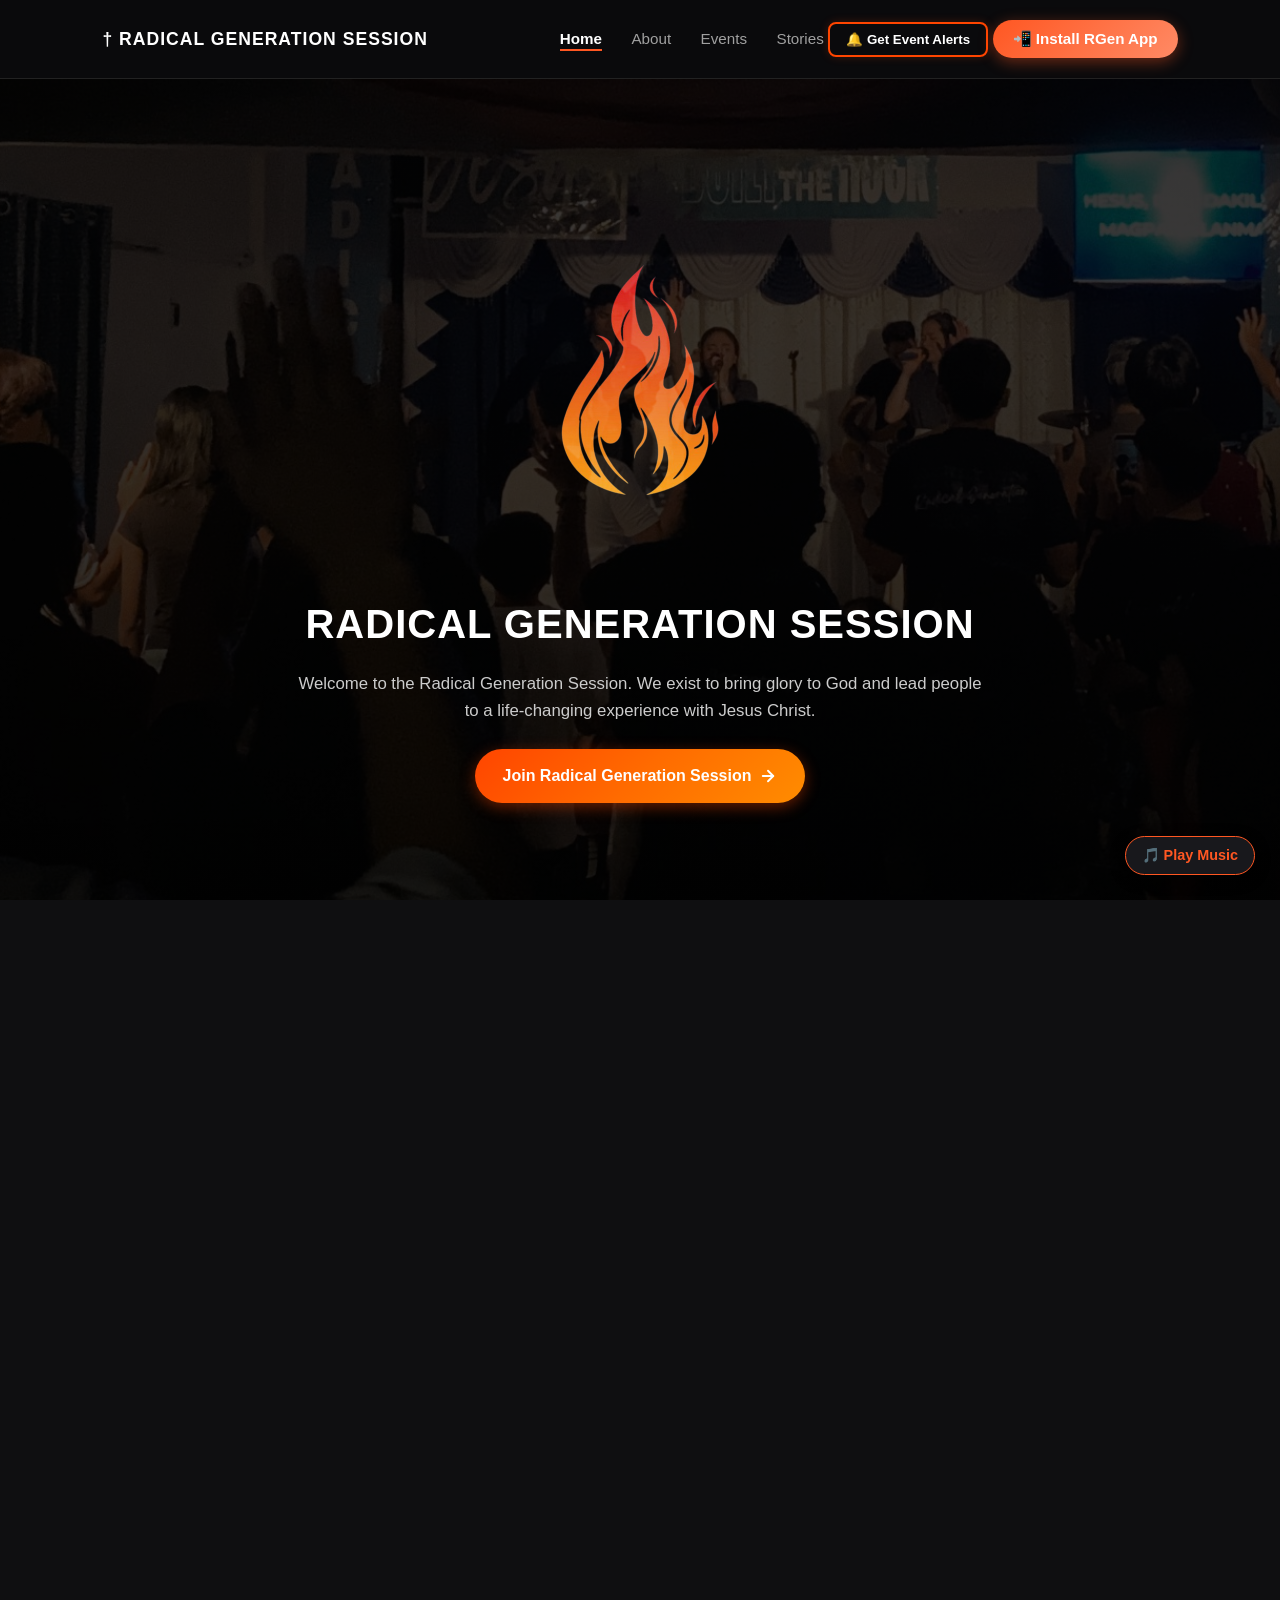
==== commit e4a3dfbb: "add install btn" ====
--- a/index.html
+++ b/index.html
@@ -108,7 +108,7 @@
                 <button id="subscribeBtn" class="rgen-notification-btn">
                     🔔 Get Event Alerts
                 </button>
-                <button id="installBtn" style="display: none;">📲 Install RGen App</button>
+                <button id="installBtn">📲 Install RGen App</button>
             </nav>
         </header>
 
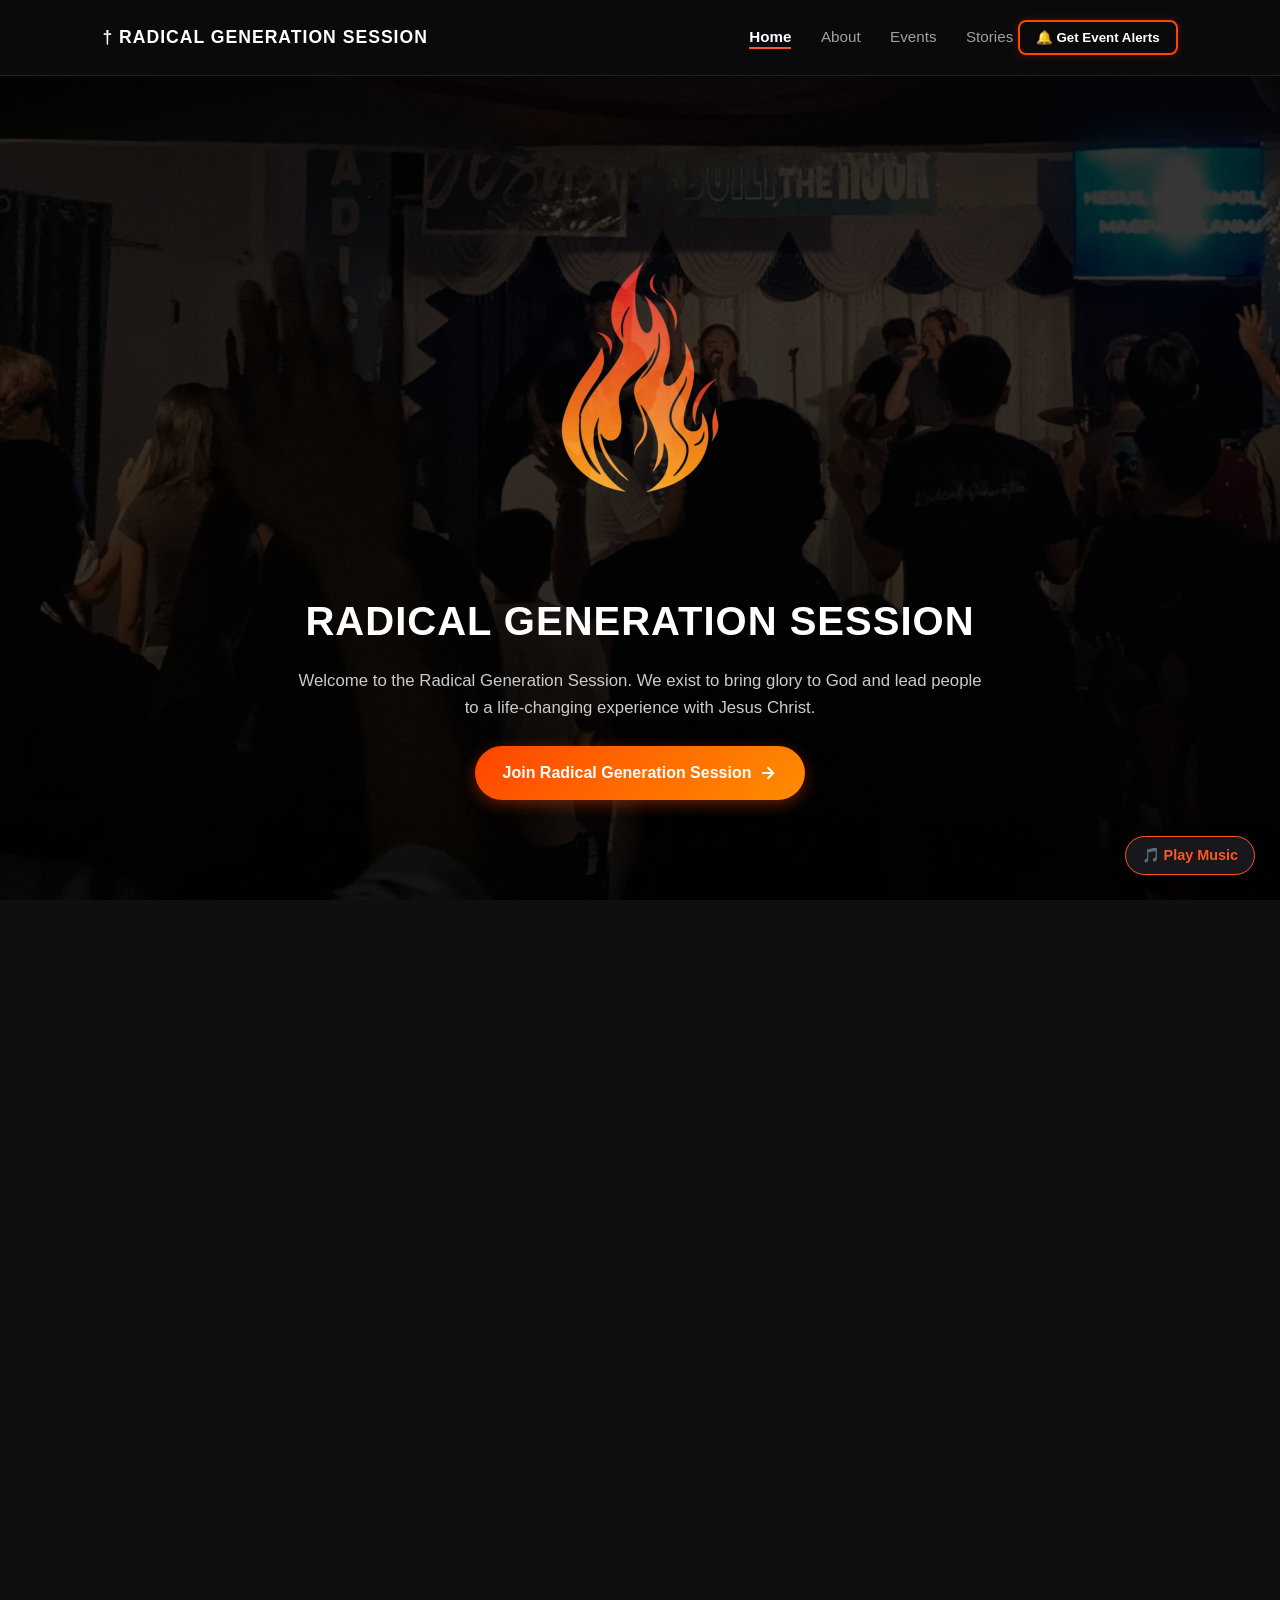
==== commit 98cf781f: "Add Mobile web app" ====
--- a/index.html
+++ b/index.html
@@ -108,7 +108,6 @@
                 <button id="subscribeBtn" class="rgen-notification-btn">
                     🔔 Get Event Alerts
                 </button>
-                <button id="installBtn">📲 Install RGen App</button>
             </nav>
         </header>
 
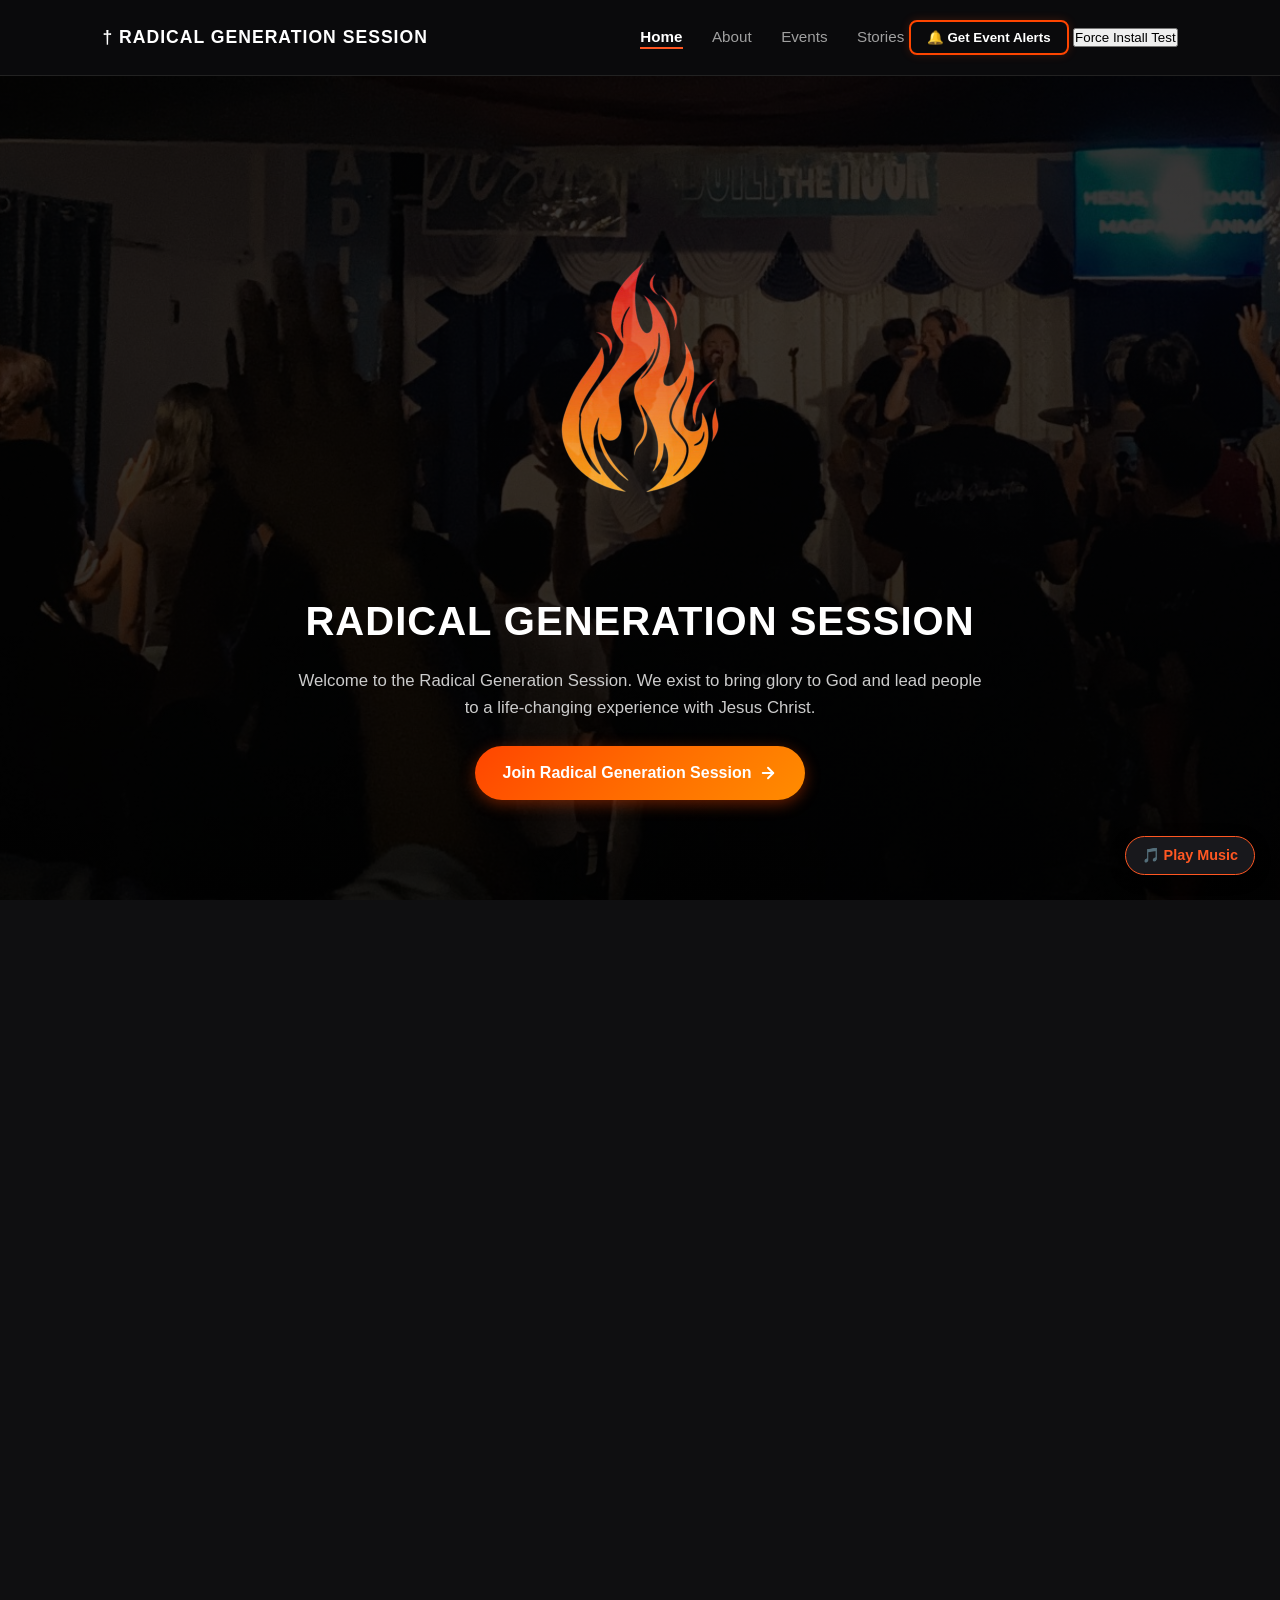
==== commit d7f31332: "fix html btn" ====
--- a/index.html
+++ b/index.html
@@ -108,6 +108,8 @@
                 <button id="subscribeBtn" class="rgen-notification-btn">
                     🔔 Get Event Alerts
                 </button>
+                <button id="installBtn" style="display: none;">📲 Install RGen App</button>
+                <button onclick="if(deferredPrompt) { deferredPrompt.prompt(); } else { alert('Wala pang deferredPrompt Event!'); }">Force Install Test</button>
             </nav>
         </header>
 
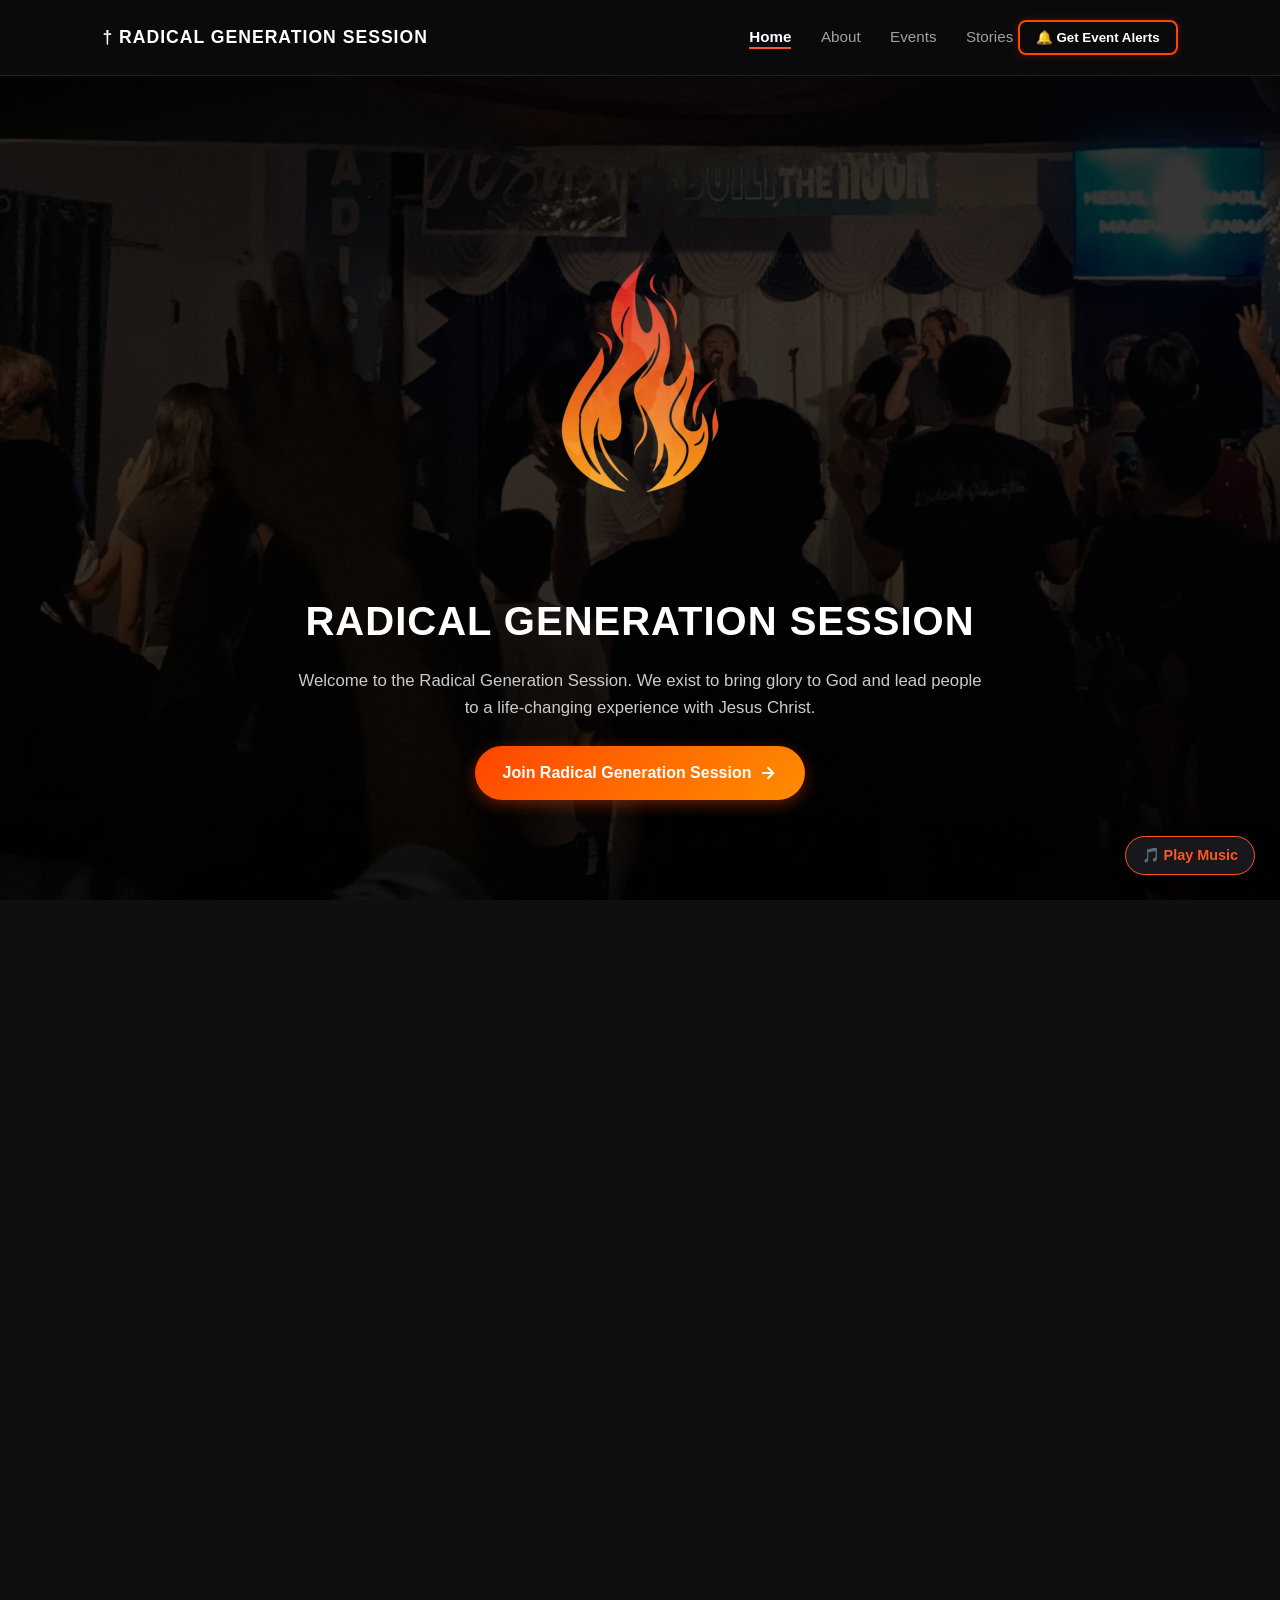
==== commit e526709f: "remove test btn" ====
--- a/index.html
+++ b/index.html
@@ -109,7 +109,6 @@
                     🔔 Get Event Alerts
                 </button>
                 <button id="installBtn" style="display: none;">📲 Install RGen App</button>
-                <button onclick="if(deferredPrompt) { deferredPrompt.prompt(); } else { alert('Wala pang deferredPrompt Event!'); }">Force Install Test</button>
             </nav>
         </header>
 
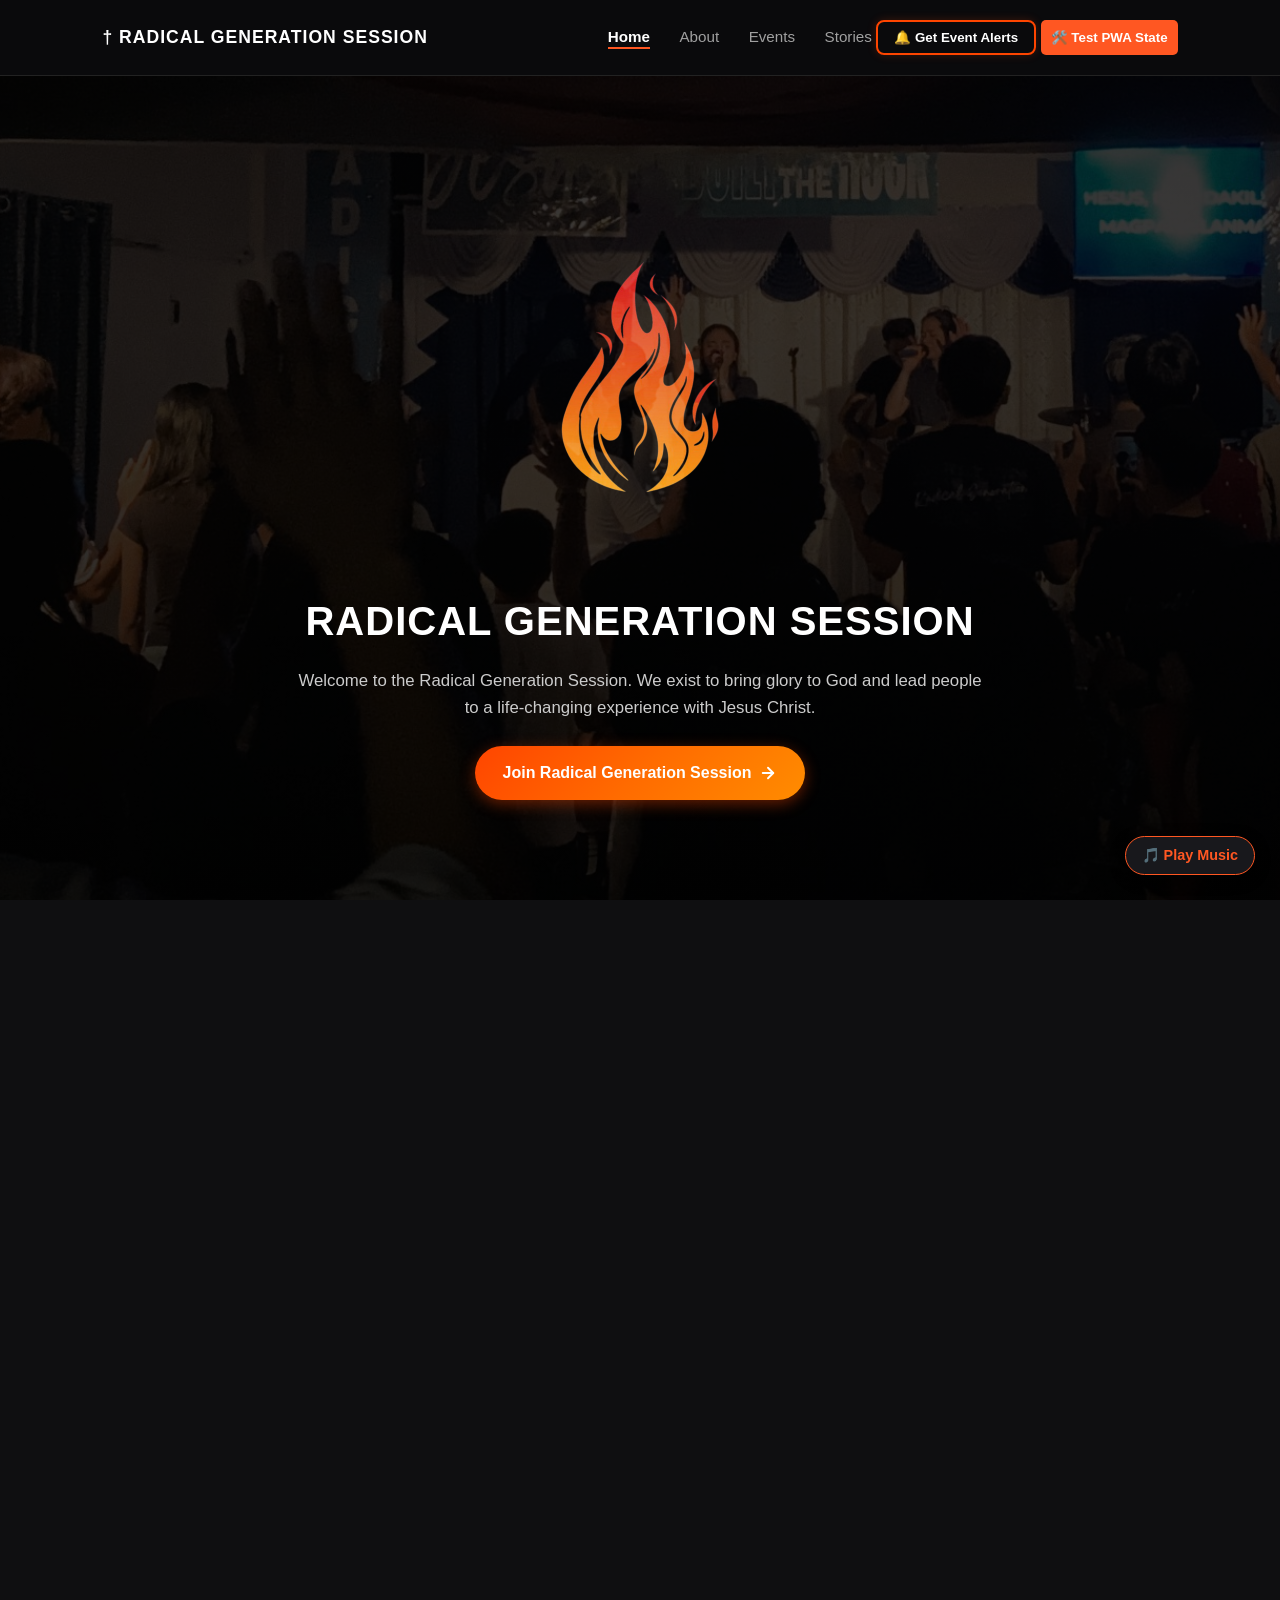
==== commit 2aad850e: "add testing" ====
--- a/index.html
+++ b/index.html
@@ -109,6 +109,9 @@
                     🔔 Get Event Alerts
                 </button>
                 <button id="installBtn" style="display: none;">📲 Install RGen App</button>
+                <button onclick="alert(window.deferredPromptStatus || 'Wala pang event na sumapit!');" style="background: #ff5722; color: white; padding: 10px; border-radius: 5px; border: none; font-weight: bold;">
+  🛠️ Test PWA State
+</button>
             </nav>
         </header>
 
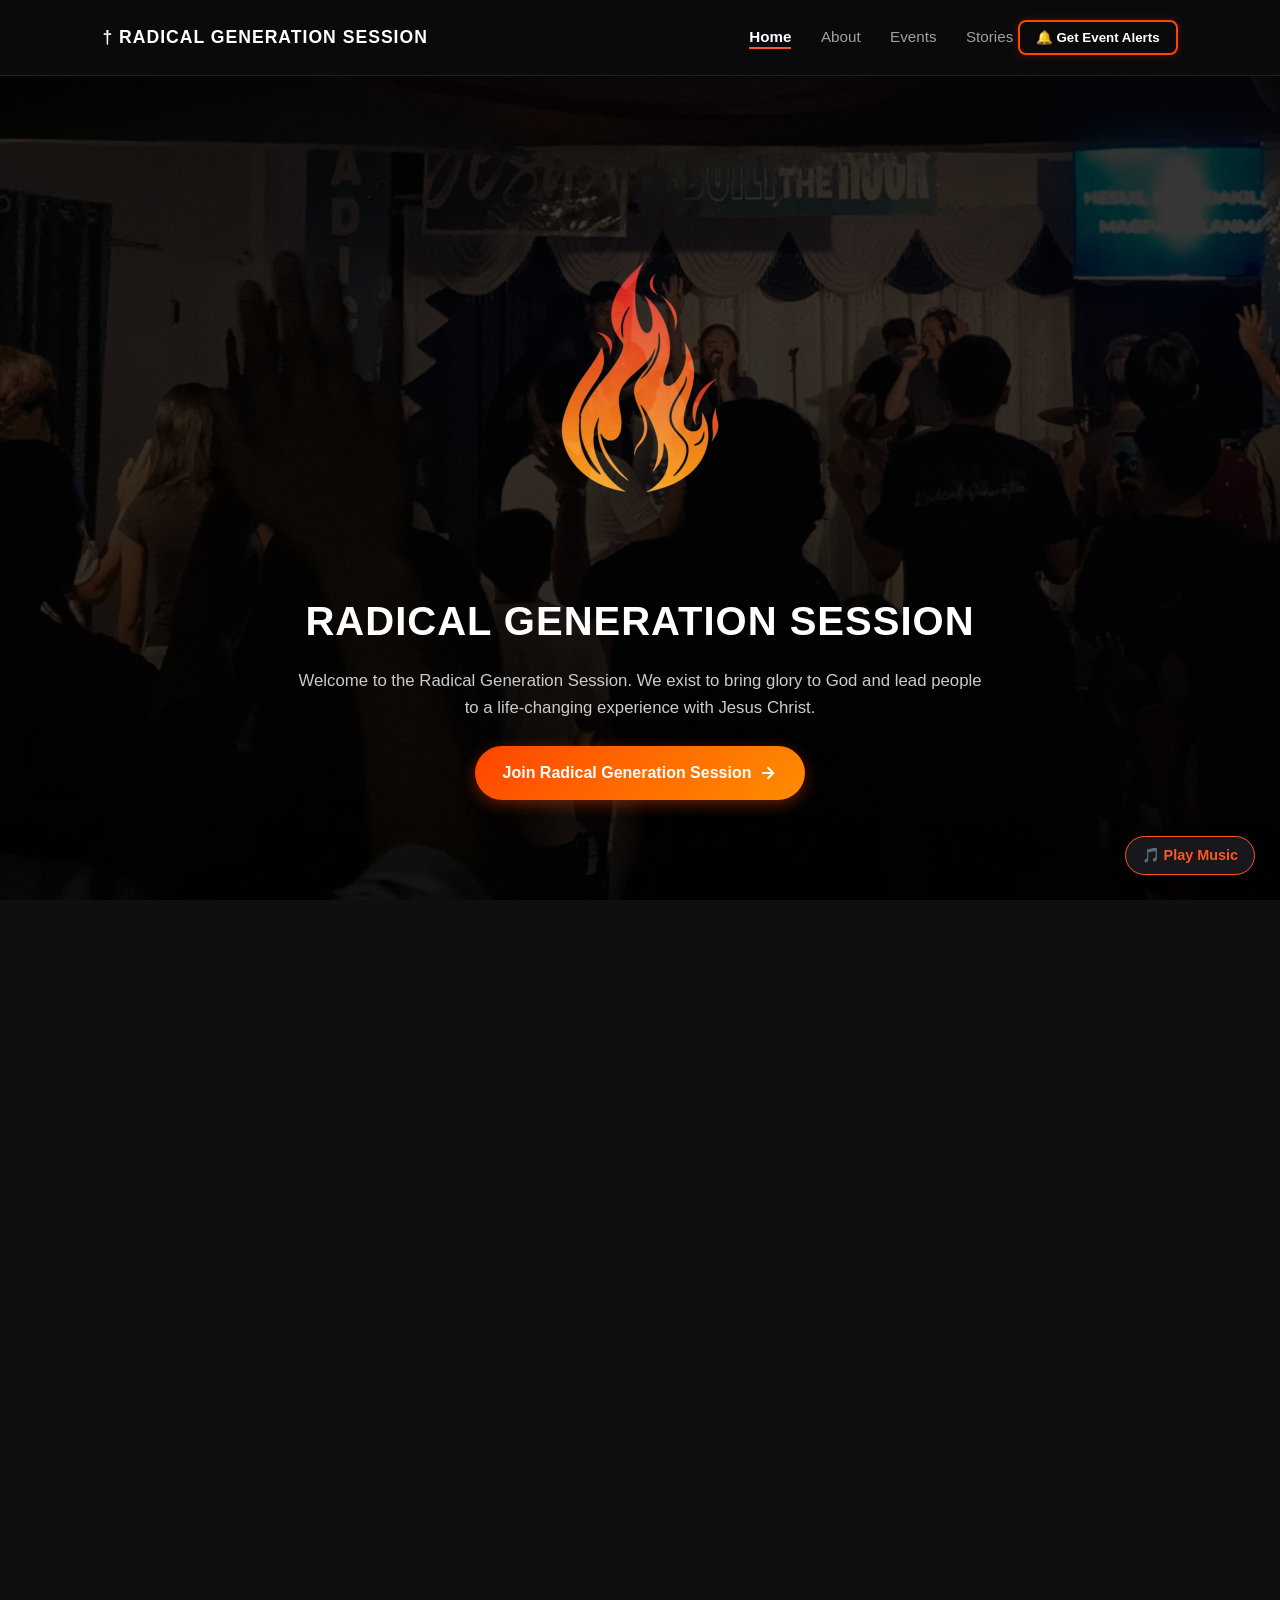
==== commit b2b1c943: "Rollback" ====
--- a/index.html
+++ b/index.html
@@ -109,9 +109,7 @@
                     🔔 Get Event Alerts
                 </button>
                 <button id="installBtn" style="display: none;">📲 Install RGen App</button>
-                <button onclick="alert(window.deferredPromptStatus || 'Wala pang event na sumapit!');" style="background: #ff5722; color: white; padding: 10px; border-radius: 5px; border: none; font-weight: bold;">
-  🛠️ Test PWA State
-</button>
+                
             </nav>
         </header>
 
